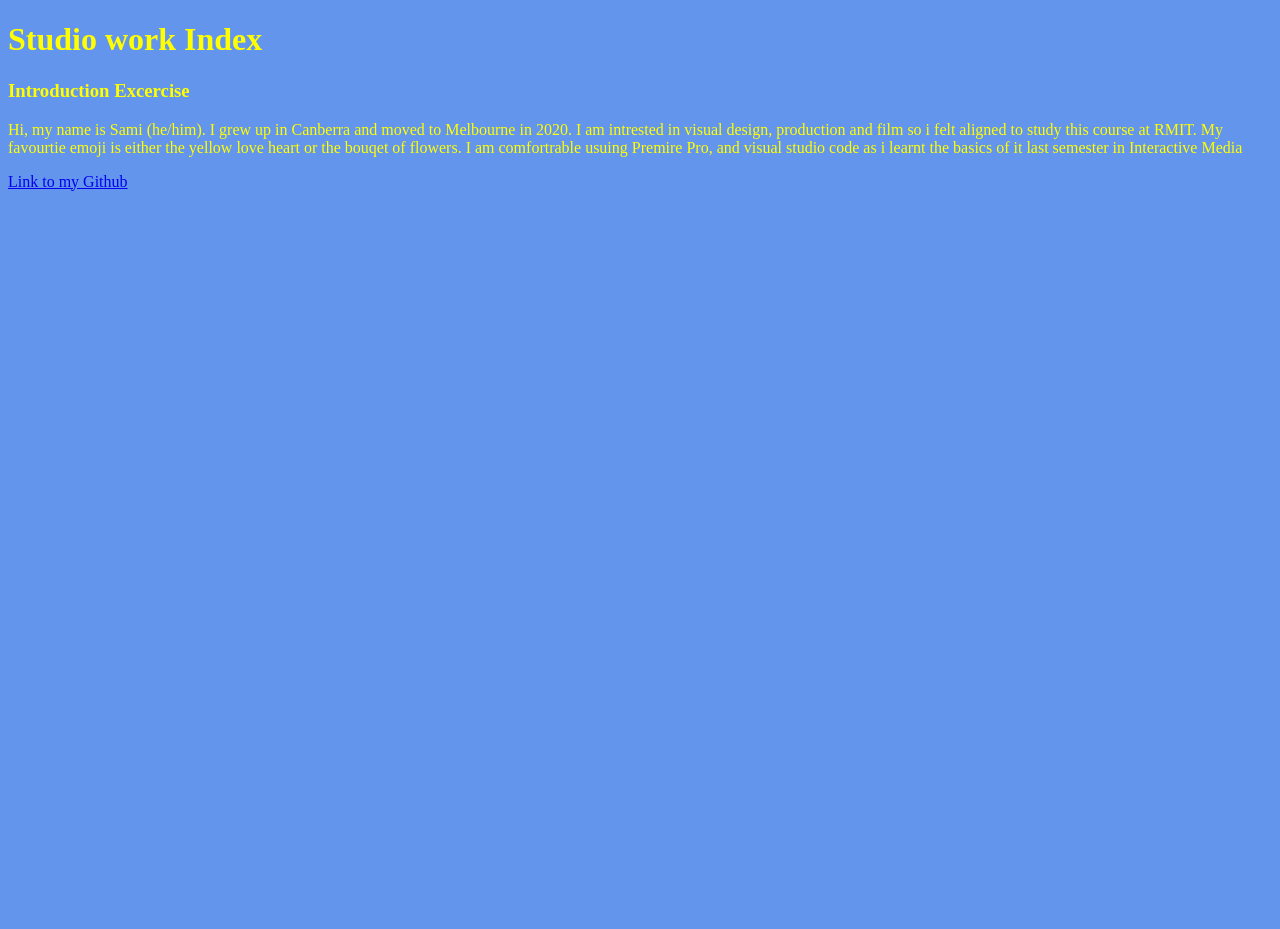
==== index.html @ a273b51b "saved css" ====
<!DOCTYPE html>
<html lang="en">
  <head>
    <meta charset="UTF-8" />
    <meta name="viewport" content="width=device-width, initial-scale=1.0" />
    <title>Studio Work Index</title>

    <link rel="stylesheet" href="style.css" />
    <link rel="stylesheet" href="reset.css" />
    <link
      rel="icon"
      type="image/png"
      sizes="32x32"
      href="/asset/favicon-32x32.png"
    />
  </head>
  <body>
    <main>
      <h1>Studio work Index</h1>

      <section>
        <h3>Introduction Excercise</h3>
        <p>
          Hi, my name is Sami (he/him). I grew up in Canberra and moved to
          Melbourne in 2020. I am intrested in visual design, production and
          film so i felt aligned to study this course at RMIT. My favourtie
          emoji is either the yellow love heart or the bouqet of flowers. I am
          comfortrable usuing Premire Pro, and visual studio code as i learnt
          the basics of it last semester in Interactive Media
        </p>
        <a href="https://github.com/99sami" target="_blank">
          Link to my Github</a
        >
      </section>
    </main>
  </body>
</html>
---- style.css ----
body {
  background-color: cornflowerblue;
  color: yellow;
}
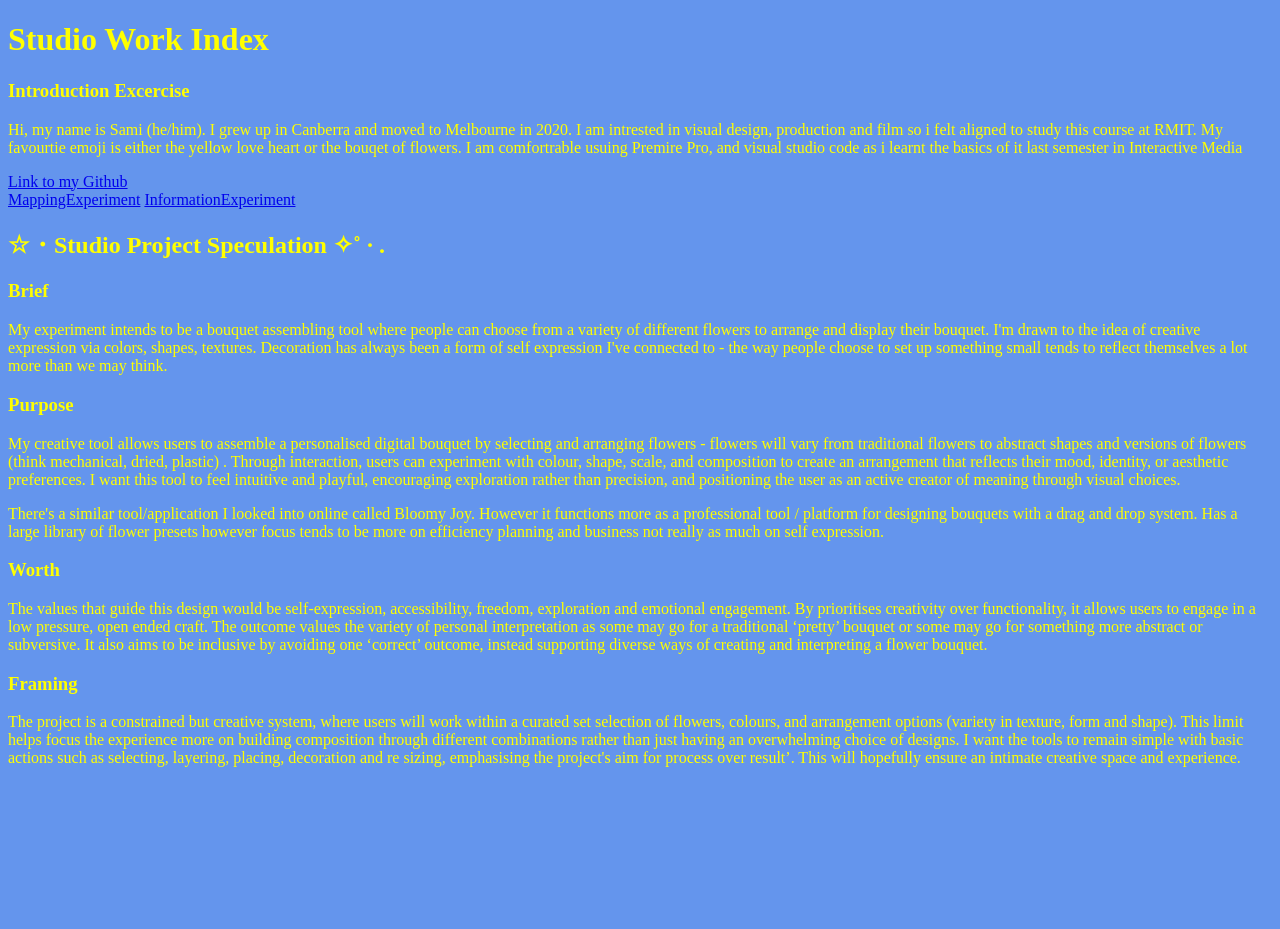
==== commit 87daff4f: "edited for a1" ====
--- a/index.html
+++ b/index.html
@@ -16,7 +16,7 @@
   </head>
   <body>
     <main>
-      <h1>Studio work Index</h1>
+      <h1>Studio Work Index</h1>
 
       <section>
         <h3>Introduction Excercise</h3>
@@ -32,6 +32,71 @@
           Link to my Github</a
         >
       </section>
+
+      <section>
+        <a href="./mappingDesignExperiment">MappingExperiment</a>
+        <a href="./informationDesignExperiment/">InformationExperiment</a>
+      </section>
+
+      <section>
+        <h2>☆・Studio Project Speculation ✧˚ · .</h2>
+
+        <h3>Brief</h3>
+
+        <p>
+          My experiment intends to be a bouquet assembling tool where people can
+          choose from a variety of different flowers to arrange and display
+          their bouquet. I'm drawn to the idea of creative expression via
+          colors, shapes, textures. Decoration has always been a form of self
+          expression I've connected to - the way people choose to set up
+          something small tends to reflect themselves a lot more than we may
+          think.
+        </p>
+
+        <h3>Purpose</h3>
+        <p>
+          My creative tool allows users to assemble a personalised digital
+          bouquet by selecting and arranging flowers - flowers will vary from
+          traditional flowers to abstract shapes and versions of flowers (think
+          mechanical, dried, plastic) . Through interaction, users can
+          experiment with colour, shape, scale, and composition to create an
+          arrangement that reflects their mood, identity, or aesthetic
+          preferences. I want this tool to feel intuitive and playful,
+          encouraging exploration rather than precision, and positioning the
+          user as an active creator of meaning through visual choices.
+
+          <p> 
+            There's a similar tool/application I looked into online called Bloomy Joy. However it functions more as a professional tool / platform for designing bouquets with a drag and drop system. Has a large library of flower presets however focus tends to be more on efficiency planning and business not really as much on self expression. 
+            </p>
+        </p>
+
+        <h3>Worth</h3>
+
+        <p>
+          The values that guide this design would be self-expression,
+          accessibility, freedom, exploration and emotional engagement. By
+          prioritises creativity over functionality, it allows users to engage
+          in a low pressure, open ended craft. The outcome values the variety of
+          personal interpretation as some may go for a traditional ‘pretty’
+          bouquet or some may go for something more abstract or subversive. It
+          also aims to be inclusive by avoiding one ‘correct’ outcome, instead
+          supporting diverse ways of creating and interpreting a flower bouquet.
+        </p>
+
+        <h3>Framing</h3>
+
+        <p>
+          The project is a constrained but creative system, where users will
+          work within a curated set selection of flowers, colours, and
+          arrangement options (variety in texture, form and shape). This limit
+          helps focus the experience more on building composition through
+          different combinations rather than just having an overwhelming choice
+          of designs. I want the tools to remain simple with basic actions such
+          as selecting, layering, placing, decoration and re sizing, emphasising
+          the project's aim for process over result’. This will hopefully ensure
+          an intimate creative space and experience.
+        </p>
+      </section>
     </main>
   </body>
 </html>
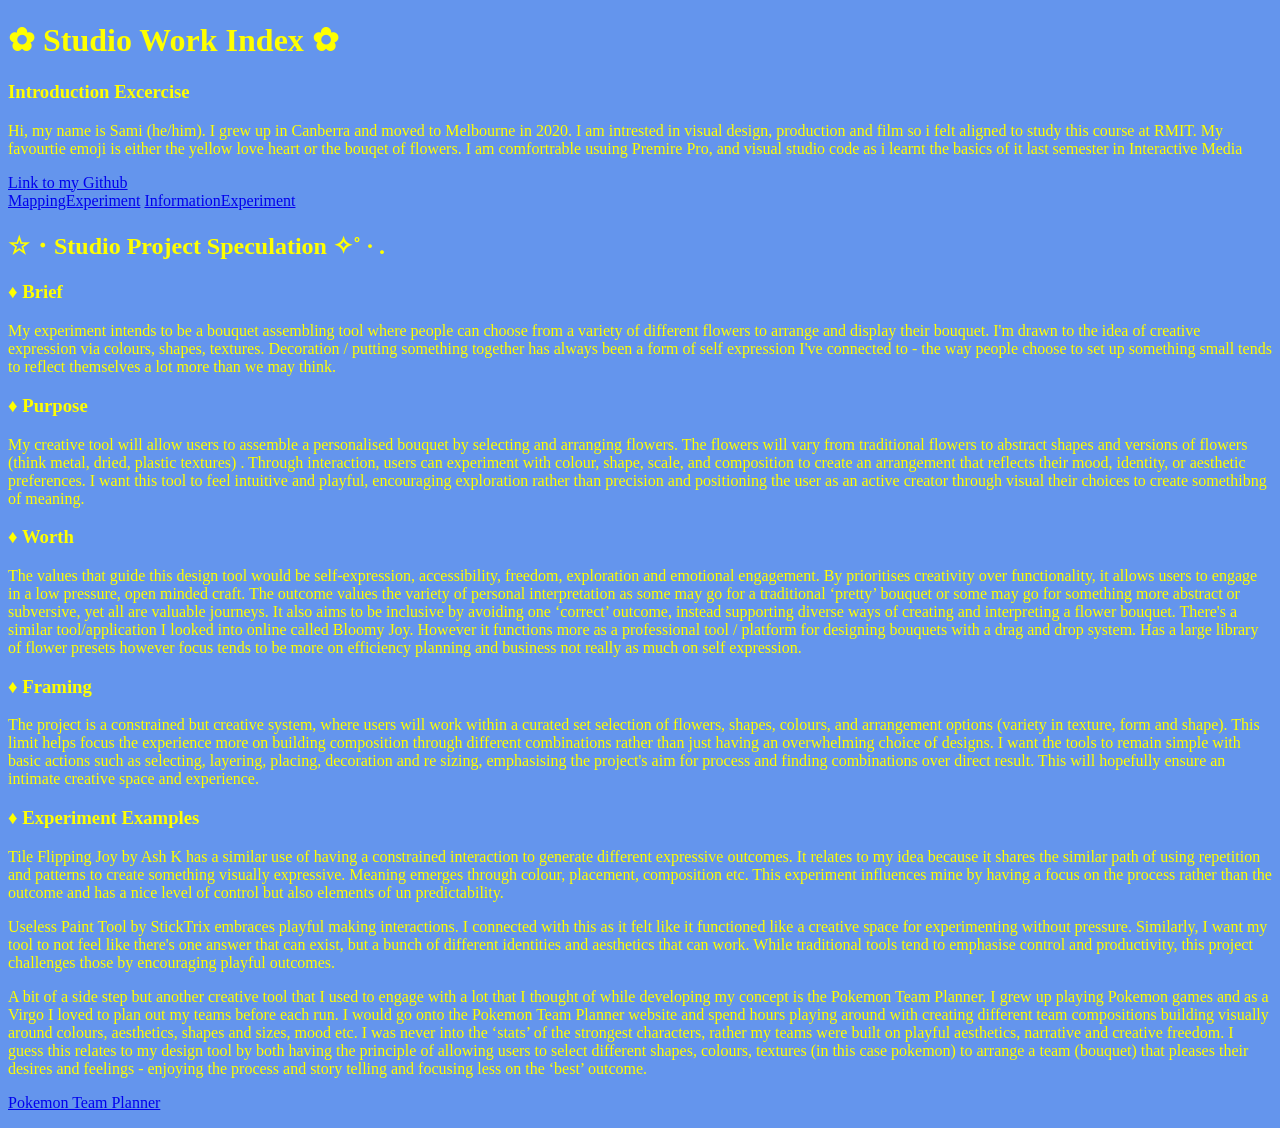
==== commit eb5d9519: "worked on A1" ====
--- a/index.html
+++ b/index.html
@@ -16,7 +16,7 @@
   </head>
   <body>
     <main>
-      <h1>Studio Work Index</h1>
+      <h1>✿ Studio Work Index ✿ </h1>
 
       <section>
         <h3>Introduction Excercise</h3>
@@ -41,60 +41,69 @@
       <section>
         <h2>☆・Studio Project Speculation ✧˚ · .</h2>
 
-        <h3>Brief</h3>
+        <h3>♦ Brief</h3>
 
         <p>
           My experiment intends to be a bouquet assembling tool where people can
           choose from a variety of different flowers to arrange and display
           their bouquet. I'm drawn to the idea of creative expression via
-          colors, shapes, textures. Decoration has always been a form of self
+          colours, shapes, textures. Decoration / putting something together has always been a form of self
           expression I've connected to - the way people choose to set up
           something small tends to reflect themselves a lot more than we may
           think.
         </p>
 
-        <h3>Purpose</h3>
+        <h3>♦ Purpose</h3>
         <p>
-          My creative tool allows users to assemble a personalised digital
-          bouquet by selecting and arranging flowers - flowers will vary from
+          My creative tool will allow users to assemble a personalised 
+          bouquet by selecting and arranging flowers. The flowers will vary from
           traditional flowers to abstract shapes and versions of flowers (think
-          mechanical, dried, plastic) . Through interaction, users can
+          metal, dried, plastic textures) . Through interaction, users can
           experiment with colour, shape, scale, and composition to create an
           arrangement that reflects their mood, identity, or aesthetic
           preferences. I want this tool to feel intuitive and playful,
-          encouraging exploration rather than precision, and positioning the
-          user as an active creator of meaning through visual choices.
+          encouraging exploration rather than precision and positioning the
+          user as an active creator through visual their choices to create somethibng of meaning.
 
           <p> 
-            There's a similar tool/application I looked into online called Bloomy Joy. However it functions more as a professional tool / platform for designing bouquets with a drag and drop system. Has a large library of flower presets however focus tends to be more on efficiency planning and business not really as much on self expression. 
-            </p>
+            
         </p>
 
-        <h3>Worth</h3>
+        <h3>♦ Worth</h3>
 
         <p>
-          The values that guide this design would be self-expression,
+          The values that guide this design tool would be self-expression,
           accessibility, freedom, exploration and emotional engagement. By
           prioritises creativity over functionality, it allows users to engage
-          in a low pressure, open ended craft. The outcome values the variety of
+          in a low pressure, open minded craft. The outcome values the variety of
           personal interpretation as some may go for a traditional ‘pretty’
-          bouquet or some may go for something more abstract or subversive. It
+          bouquet or some may go for something more abstract or subversive, yet all are valuable journeys. It
           also aims to be inclusive by avoiding one ‘correct’ outcome, instead
-          supporting diverse ways of creating and interpreting a flower bouquet.
+          supporting diverse ways of creating and interpreting a flower bouquet. There's a similar tool/application I looked into online called Bloomy Joy. However it functions more as a professional tool / platform for designing bouquets with a drag and drop system. Has a large library of flower presets however focus tends to be more on efficiency planning and business not really as much on self expression. 
+        </p>
         </p>
 
-        <h3>Framing</h3>
+        <h3>♦ Framing</h3>
 
         <p>
           The project is a constrained but creative system, where users will
-          work within a curated set selection of flowers, colours, and
+          work within a curated set selection of flowers, shapes, colours, and
           arrangement options (variety in texture, form and shape). This limit
           helps focus the experience more on building composition through
           different combinations rather than just having an overwhelming choice
           of designs. I want the tools to remain simple with basic actions such
           as selecting, layering, placing, decoration and re sizing, emphasising
-          the project's aim for process over result’. This will hopefully ensure
+          the project's aim for process and finding combinations over direct result. This will hopefully ensure
           an intimate creative space and experience.
+
+          <h3>♦ Experiment Examples</h3>
+          <p></p>
+          <p>Tile Flipping Joy by Ash K has a similar use of having a constrained interaction to generate different expressive outcomes. It relates to my idea because it shares the similar path of using repetition and patterns to create something visually expressive. Meaning emerges through colour, placement, composition etc. This experiment influences mine by having a focus on the process rather than the outcome and has a nice level of control but also elements of un predictability. 
+          </p>
+        <p> Useless Paint Tool by StickTrix embraces playful making interactions. I connected with this as it felt like it functioned like a creative space for experimenting without pressure. Similarly, I want my tool to not feel like there's one answer that can exist, but a bunch of different identities and aesthetics that can work. While traditional tools tend to emphasise control and productivity, this project challenges those by encouraging playful outcomes. 
+<p> A bit of a side step but another creative tool that I used to engage with a lot that I thought of while developing my concept is the Pokemon Team Planner. I grew up playing Pokemon games and as a Virgo I loved to plan out my teams before each run. I would go onto the Pokemon Team Planner website and spend hours playing around with creating different team compositions building visually around colours, aesthetics, shapes and sizes, mood etc. I was never into the ‘stats’ of the strongest characters, rather my teams were built on playful aesthetics, narrative and creative freedom. I guess this relates to my design tool by both having the principle of allowing users to select different shapes, colours, textures (in this case pokemon) to arrange a team (bouquet) that pleases their desires and feelings - enjoying the process and story telling and focusing  less on the ‘best’ outcome. </p>
+<a href="./informationDesignExperiment/">Pokemon Team Planner</a>
+        </p>
         </p>
       </section>
     </main>
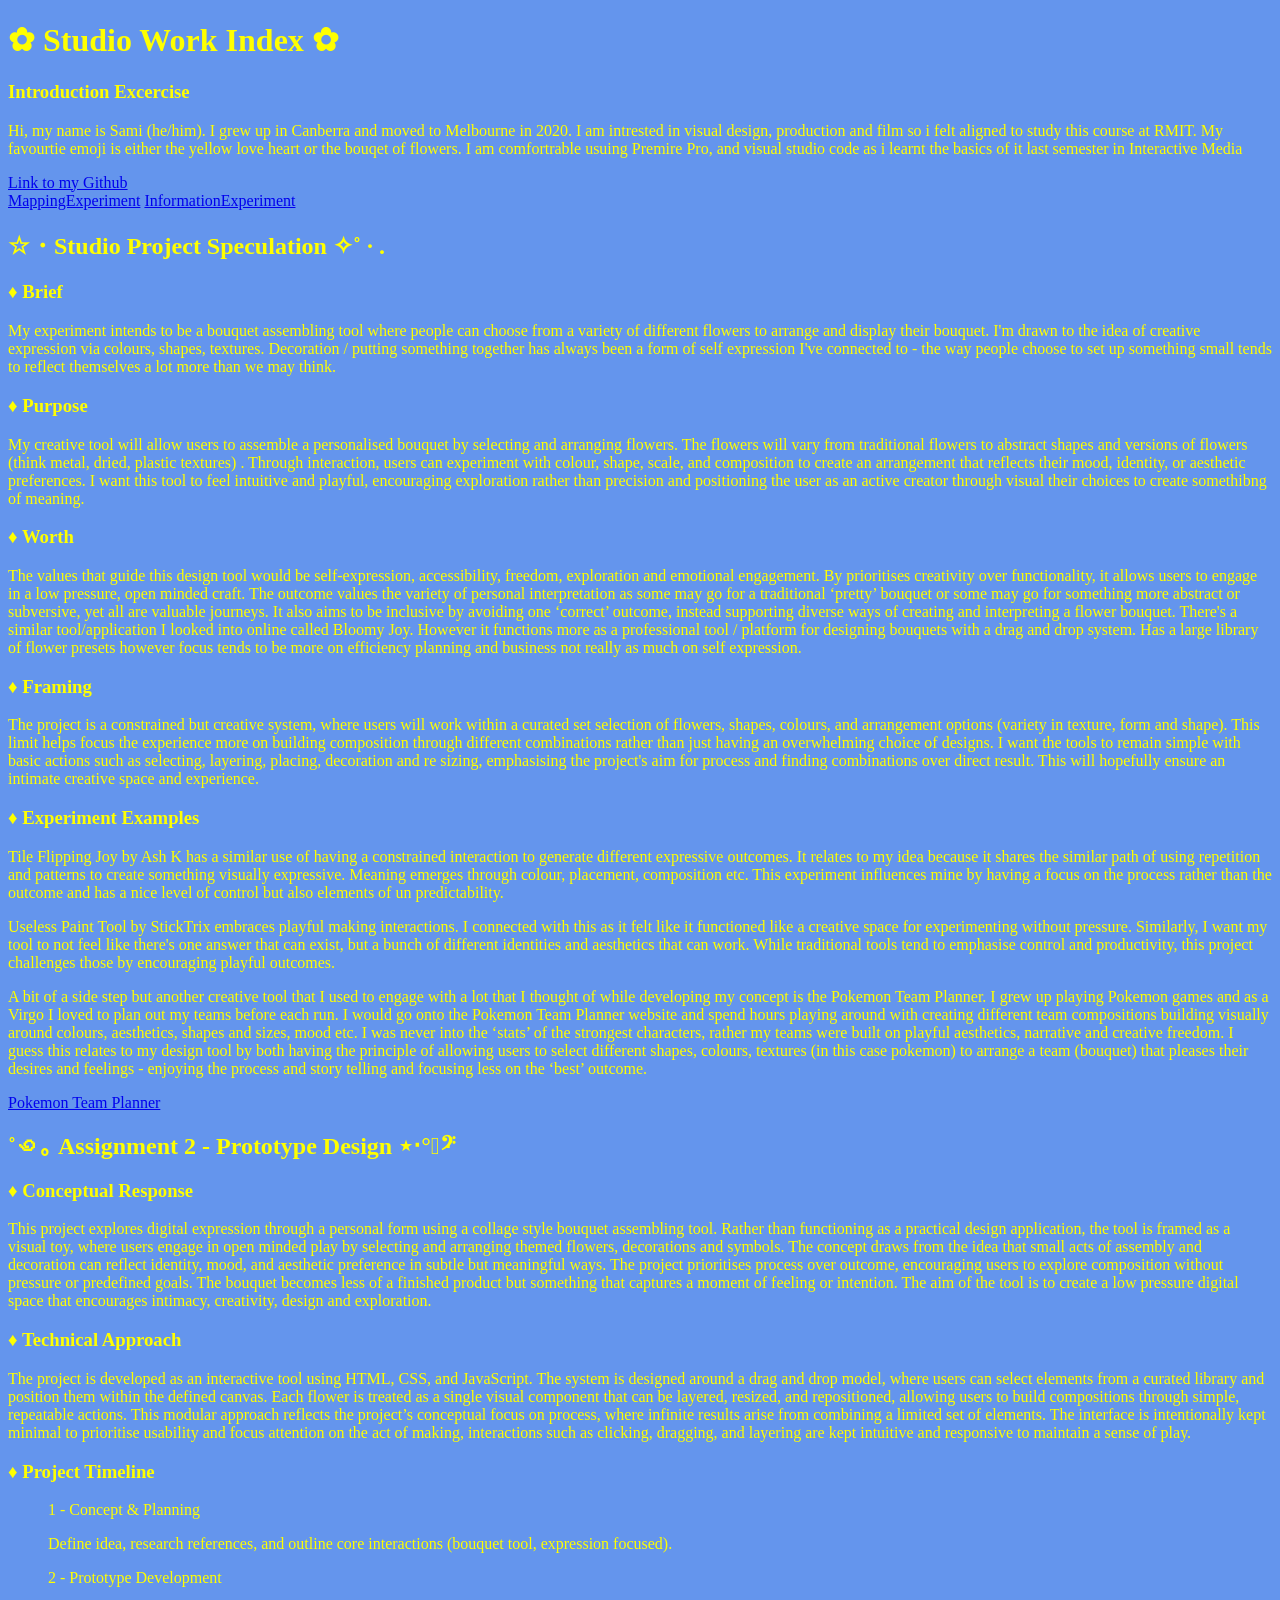
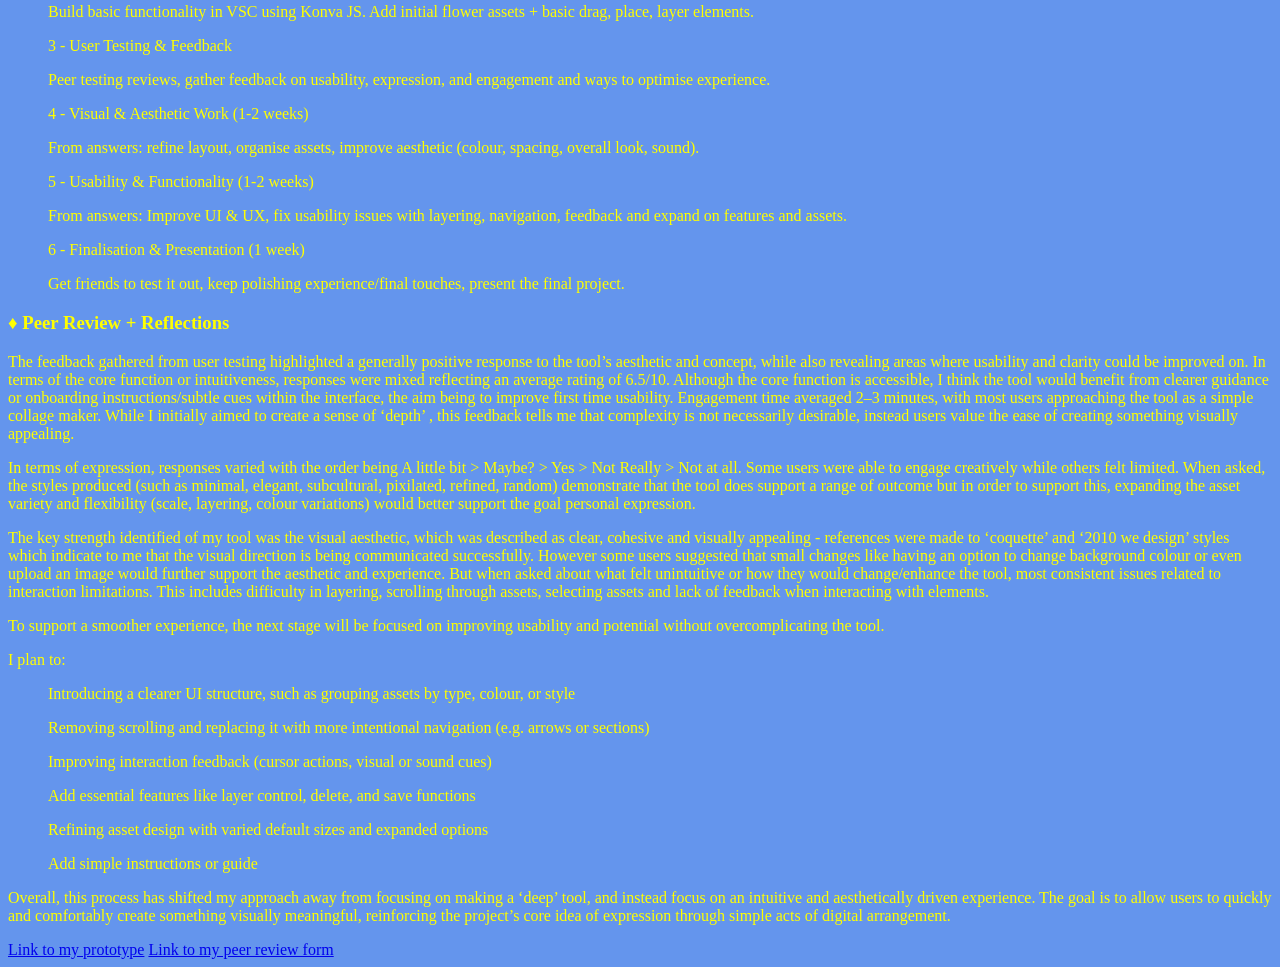
==== commit 33cb2b42: "added a2 requirments" ====
--- a/index.html
+++ b/index.html
@@ -106,6 +106,51 @@
         </p>
         </p>
       </section>
-    </main>
+
+      <section>
+        <h2>˚꩜｡ Assignment 2 - Prototype Design ⋆‧°𓏲ּ𝄢 </h2>
+ 
+        <h3>♦ Conceptual Response</h3>
+        <p> This project explores digital expression through a personal form using a collage style bouquet assembling tool. Rather than functioning as a practical design application, the tool is framed as a visual toy, where users engage in open minded play by selecting and arranging themed flowers, decorations and symbols. The concept draws from the idea that small acts of assembly and decoration can reflect identity, mood, and aesthetic preference in subtle but meaningful ways. The project prioritises process over outcome, encouraging users to explore composition without pressure or predefined goals. The bouquet becomes less of a finished product but something that captures a moment of feeling or intention. The aim of the tool is to create a low pressure digital space that encourages intimacy, creativity, design  and exploration.</p>
+        <h3>♦ Technical Approach</h3>
+        <p> The project is developed as an interactive tool using HTML, CSS, and JavaScript. The system is designed around a drag and drop model, where users can select elements from a curated library and position them within the defined canvas.
+          Each flower is treated as a single visual component that can be layered, resized, and repositioned, allowing users to build compositions through simple, repeatable actions. This modular approach reflects the project’s conceptual focus on process, where infinite results arise from combining a limited set of elements. The interface is intentionally kept minimal to prioritise usability and focus attention on the act of making, interactions such as clicking, dragging, and layering are kept intuitive and responsive to maintain a sense of play. 
+          </p>
+          <h3>♦ Project Timeline</h3>
+          <p> 
+            <ul>1 - Concept & Planning
+            <p>Define idea, research references, and outline core interactions (bouquet tool, expression focused).</p></ul>
+           <ul>2 - Prototype Development
+            <p>Build basic functionality in VSC using Konva JS. Add initial flower assets + basic drag, place, layer elements.</p></ul> 
+           <ul>3 - User Testing & Feedback
+            <p>Peer testing reviews, gather feedback on usability, expression, and engagement and ways to optimise experience.</p> </ul>
+           <ul>4 - Visual & Aesthetic Work (1-2 weeks)
+           <p> From answers: refine layout, organise assets, improve aesthetic (colour, spacing, overall look, sound).</p> </ul>
+           <ul>5 - Usability & Functionality (1-2 weeks) 
+           <p>From answers: Improve UI & UX, fix usability issues  with layering, navigation, feedback and expand on features and assets.</p></ul>
+           <ul>6 - Finalisation & Presentation (1 week) 
+           <p>Get friends to test it out,  keep polishing experience/final touches, present the final project.</p></ul>
+           </p>
+
+           <h3>♦ Peer Review + Reflections</h3>
+           <p>The feedback gathered from user testing highlighted a generally positive response to the tool’s aesthetic and concept, while also revealing areas where usability and clarity could be improved on. In terms of the core function or intuitiveness, responses were mixed reflecting an average rating of 6.5/10. Although the core function is accessible, I think the tool would benefit from clearer guidance or onboarding instructions/subtle cues within the interface, the aim being to improve first time usability. Engagement time averaged 2–3 minutes, with most users approaching the tool as a simple collage maker. While I initially aimed to create a sense of ‘depth’ , this feedback tells me that complexity is not necessarily desirable, instead users value the ease of creating something visually appealing.  </p>
+<p> In terms of expression, responses varied with the order being A little bit > Maybe? > Yes > Not Really > Not at all.  Some users were able to engage creatively while others felt limited. When asked, the styles produced (such as minimal, elegant, subcultural, pixilated, refined, random) demonstrate that the tool does support a range of outcome but in order to support this, expanding the asset variety and flexibility (scale, layering, colour variations) would better support the goal personal expression. </p>
+    <p>The key strength identified of my tool was the visual aesthetic, which was described as clear, cohesive and visually appealing - references were made to ‘coquette’ and ‘2010 we design’ styles which indicate to me that the visual direction is being communicated successfully. However some users suggested that small changes like having an option to change background colour or even upload an image would further support the aesthetic and experience. But when asked about what felt unintuitive or how they would change/enhance the tool, most consistent  issues related to interaction limitations. This includes difficulty in layering, scrolling through assets, selecting assets and lack of feedback when interacting with elements. 
+    </p>
+<p> To support a smoother experience, the next stage will be focused on improving usability and potential without overcomplicating the tool. 
+</p>
+<p> I plan to: 
+  <ul> Introducing a clearer UI structure, such as grouping assets by type, colour, or style</ul>
+<ul>Removing scrolling and replacing it with more intentional navigation (e.g. arrows or sections)</ul>
+<ul>Improving interaction feedback (cursor actions, visual or sound cues)</ul>
+<ul> Add essential features like layer control, delete, and save functions </ul>
+<ul> Refining asset design with varied default sizes and expanded options</ul>
+<ul> Add simple instructions or guide </ul>
+</p>
+<p> Overall, this process has shifted my approach away from focusing on making  a ‘deep’  tool, and instead focus on an  intuitive and aesthetically driven experience. The goal is to allow users to quickly and comfortably create something visually meaningful, reinforcing the project’s core idea of expression through simple acts of digital arrangement.
+</p>
+<a href="https://prototyped.netlify.app/ "target="_blank">Link to my prototype</a>
+<a href="https://forms.office.com/Pages/DesignPageV2.aspx?origin=NeoPortalPage&subpage=design&id=cTYy0b7NF0S01L2yS1Exa_nVc6P2xHRIr5Sh9w-zsDZUM1c1RFVKUjA5Uk9JVFoxVFFGTFQxUVZIRi4u "target="_blank">Link to my peer review form</a>
+</main>
   </body>
 </html>
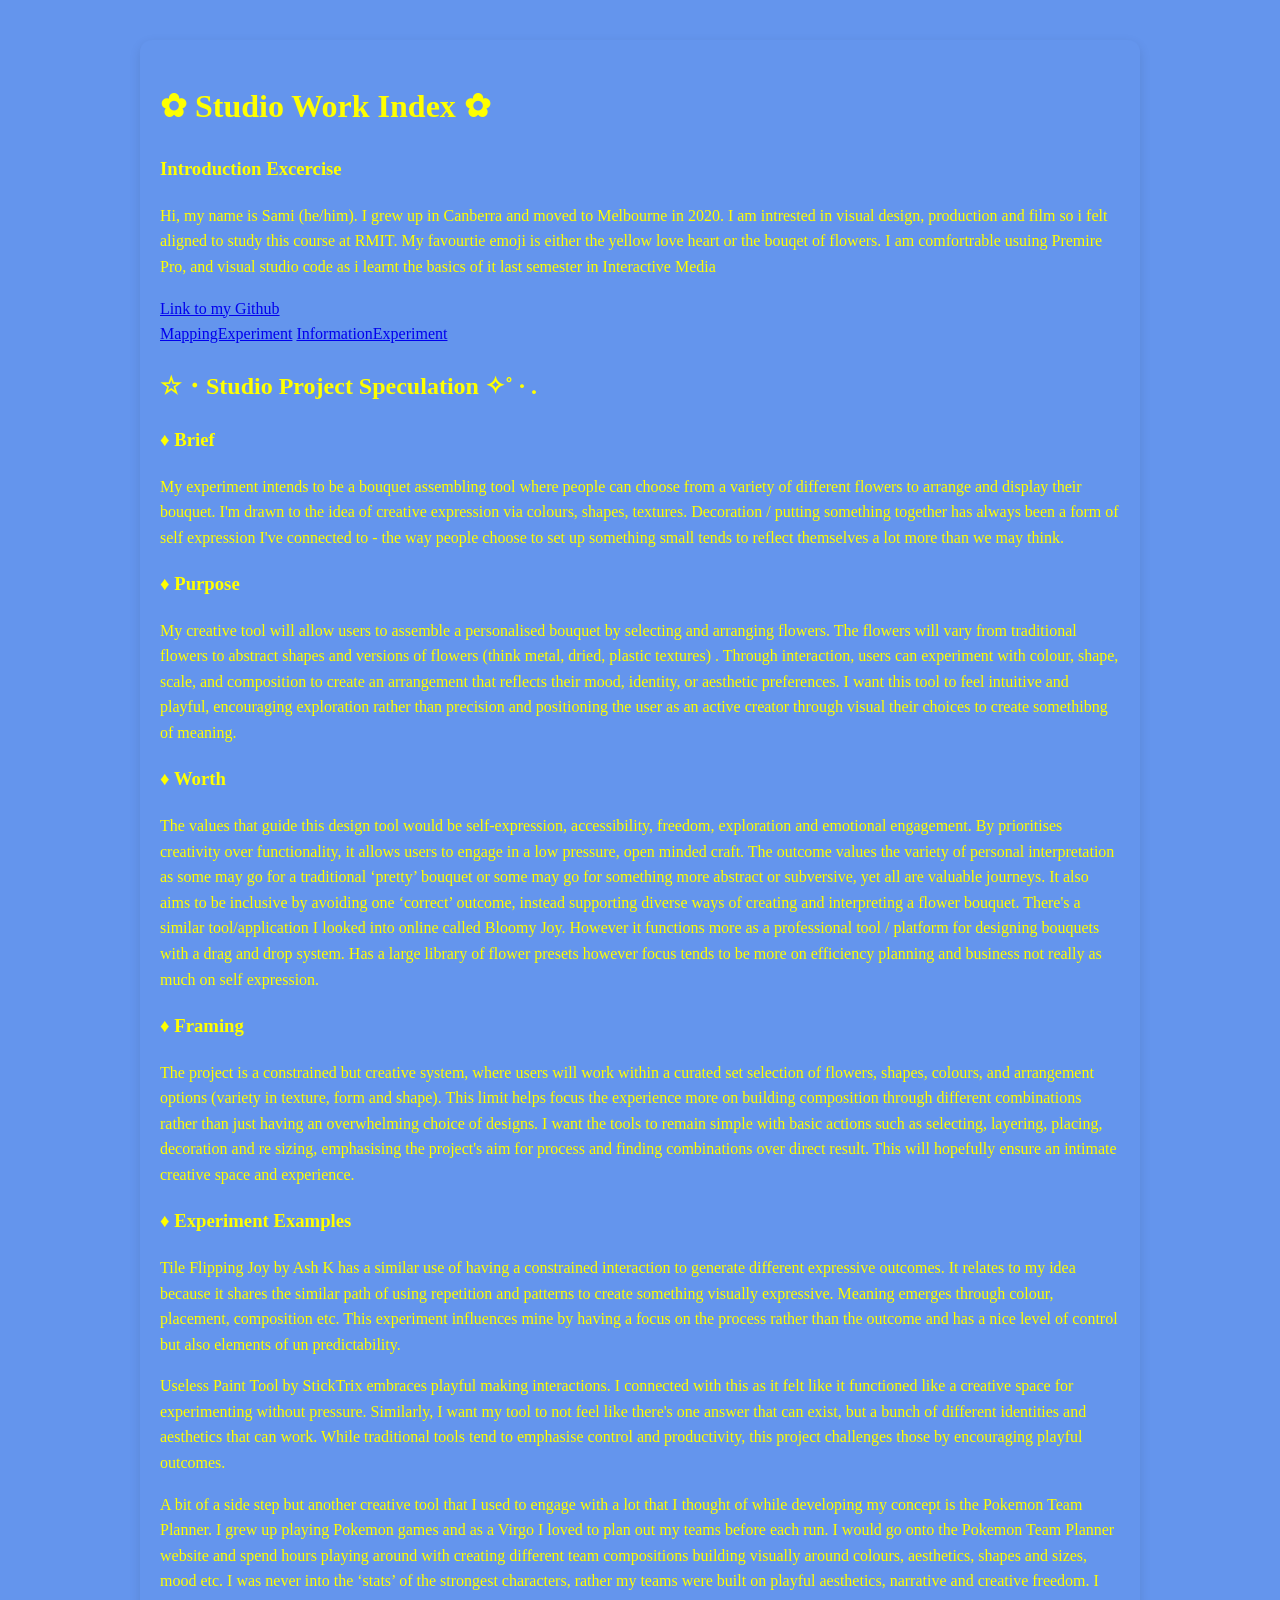
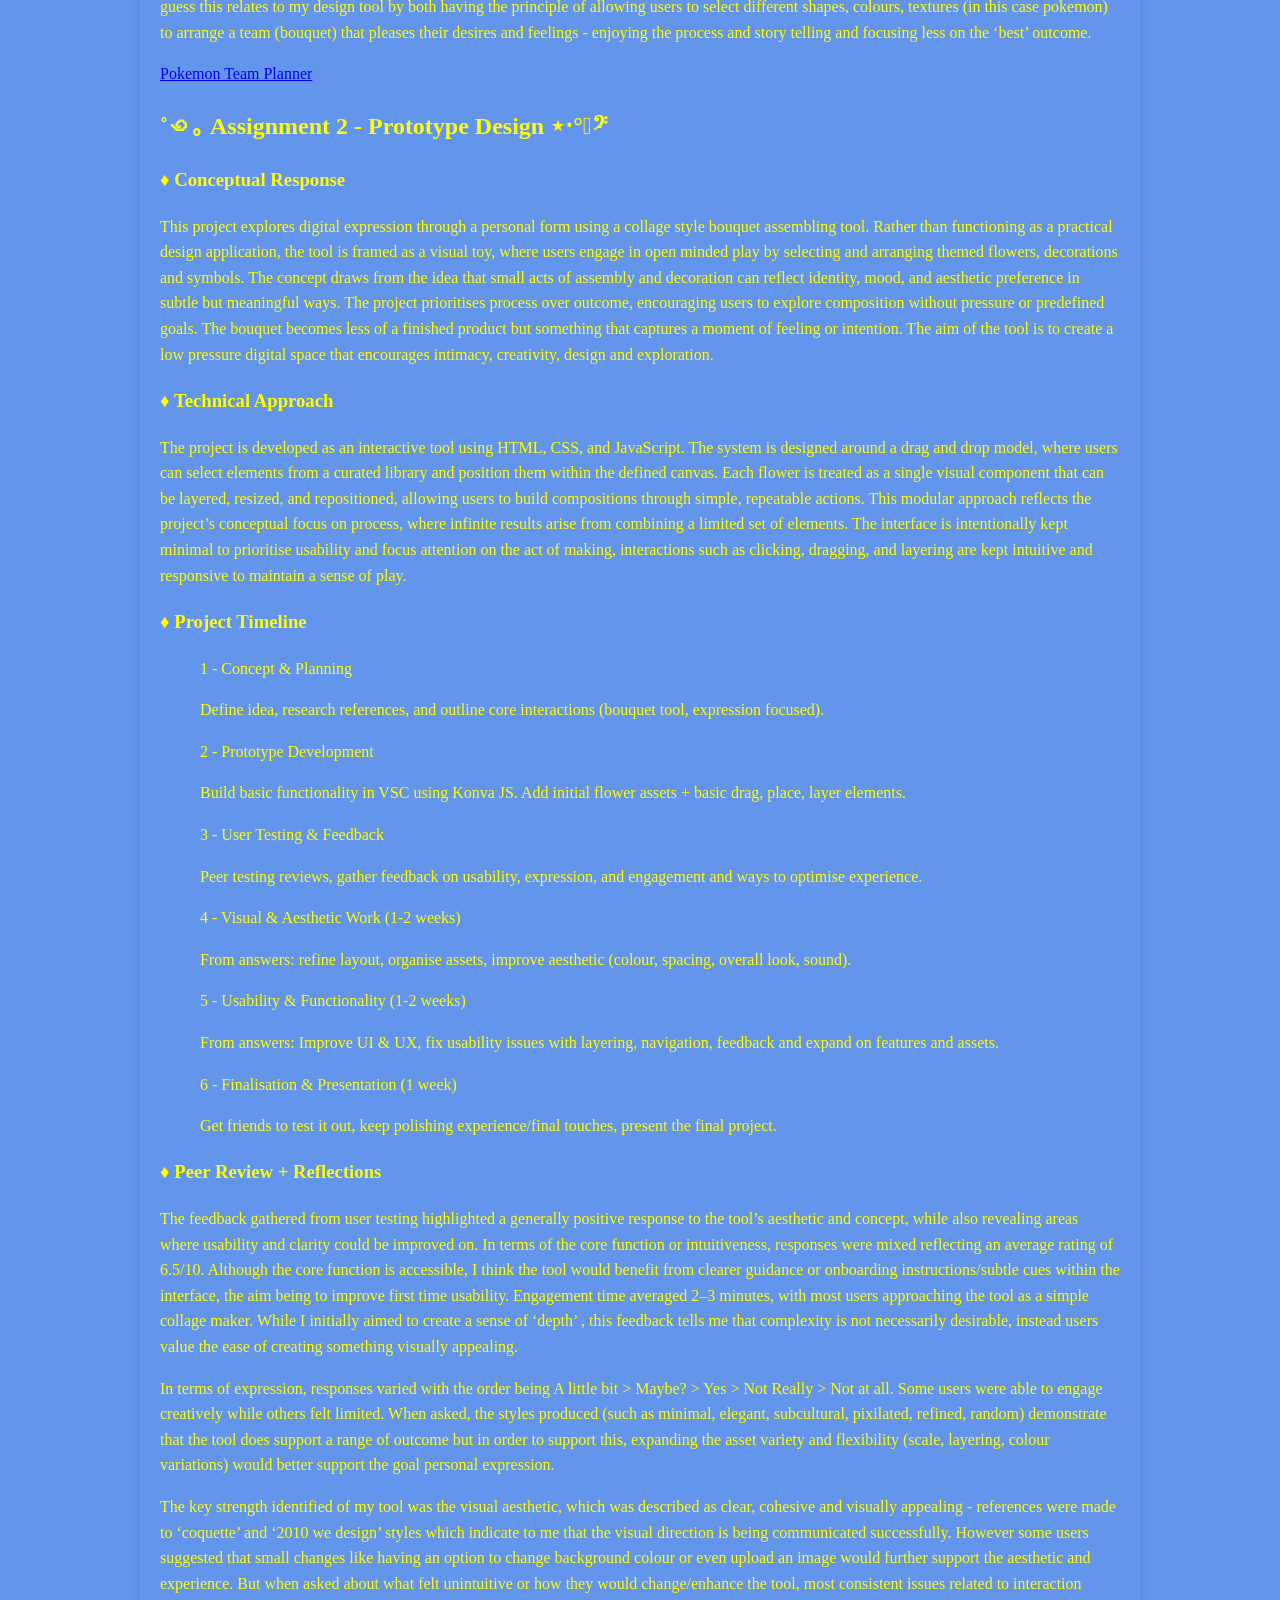
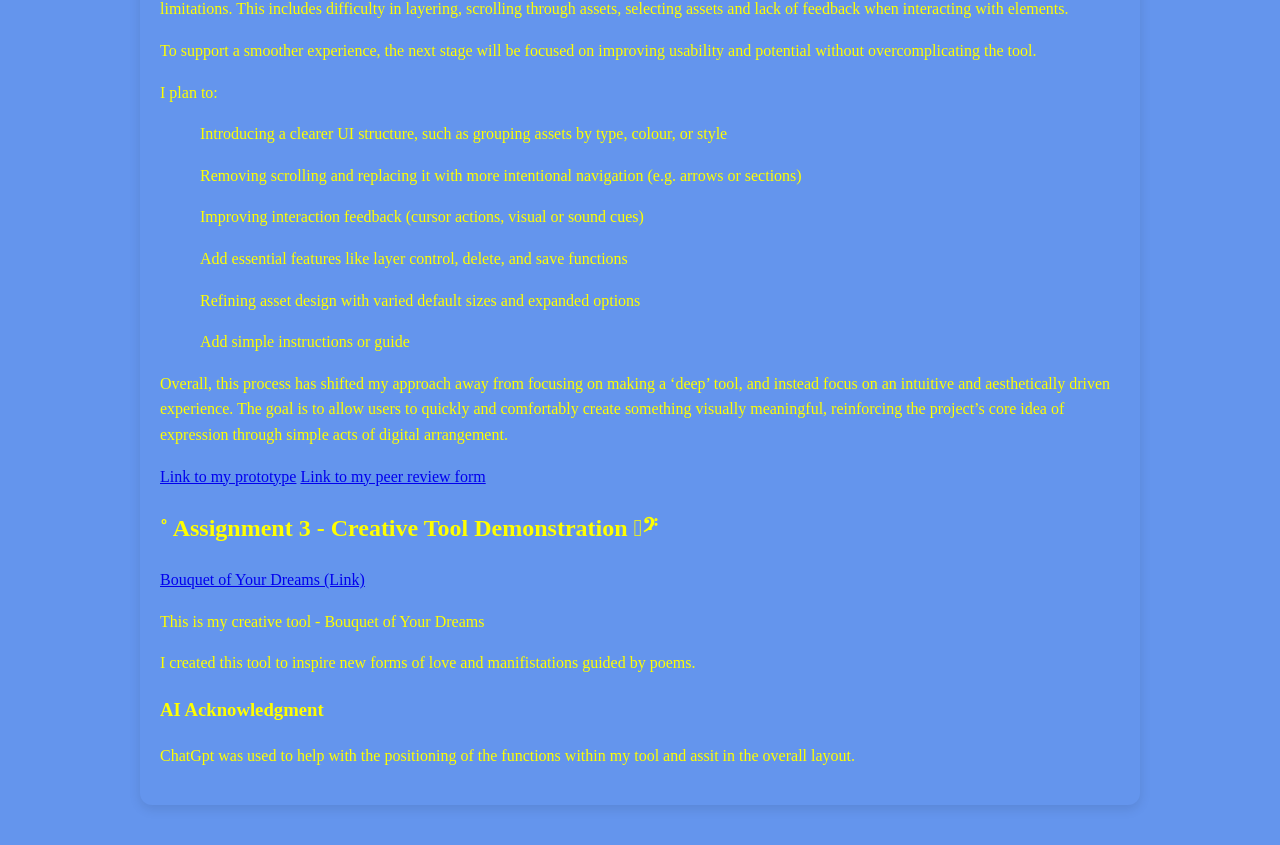
==== commit c6283709: "A3 added" ====
--- a/index.html
+++ b/index.html
@@ -16,6 +16,7 @@
   </head>
   <body>
     <main>
+      <div class = "content-box"> 
       <h1>✿ Studio Work Index ✿ </h1>
 
       <section>
@@ -151,6 +152,18 @@
 </p>
 <a href="https://prototyped.netlify.app/ "target="_blank">Link to my prototype</a>
 <a href="https://forms.office.com/Pages/DesignPageV2.aspx?origin=NeoPortalPage&subpage=design&id=cTYy0b7NF0S01L2yS1Exa_nVc6P2xHRIr5Sh9w-zsDZUM1c1RFVKUjA5Uk9JVFoxVFFGTFQxUVZIRi4u "target="_blank">Link to my peer review form</a>
+
+<section>
+  <h2>˚ Assignment 3 - Creative Tool Demonstration 𓏲ּ𝄢 </h2>
+  <a href="https://bouquetofyourdreams.netlify.app/"target="_blank">Bouquet of Your Dreams (Link)</a>
+<p> This is my creative tool - Bouquet of Your Dreams </p>
+<p> I created this tool to inspire new forms of love and manifistations guided by poems. </p>
+<h3> AI Acknowledgment</h3>
+<p> ChatGpt was used to help with the positioning of the functions within my tool and assit in the overall layout. </p>
+
+
+</section>
 </main>
   </body>
+</div>
 </html>
--- a/style.css
+++ b/style.css
@@ -1,4 +1,17 @@
 body {
   background-color: cornflowerblue;
   color: yellow;
+  /* margin: 100px;
+  margin-right: 150px; */
 }
+
+.content-box {
+  max-width: 1000px;
+  margin: 40px auto;
+  padding: 20px;
+  background-color: cornflowerblue;
+  border-radius: 12px;
+  box-shadow: 0 4px 12px rgba(0, 0, 0, 0.1);
+  line-height: 1.6;
+  font-size: 16px;
+}
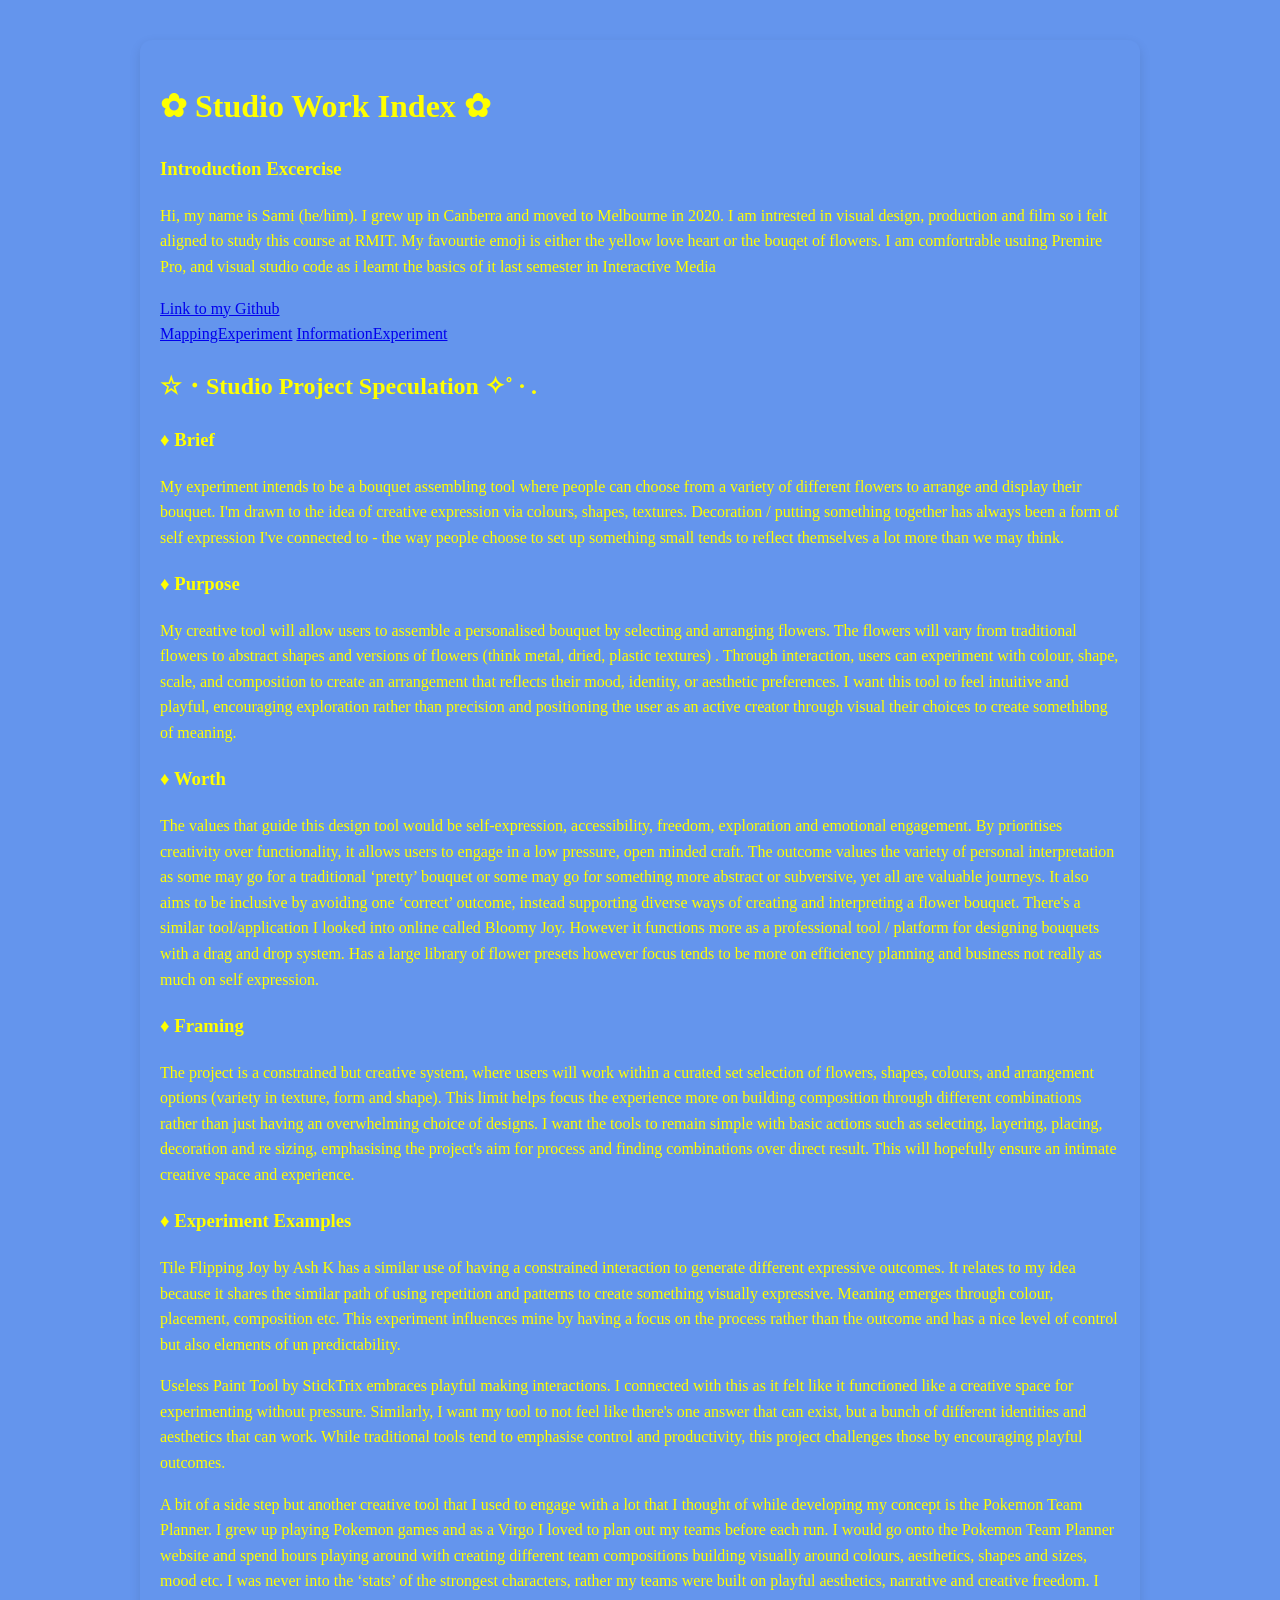
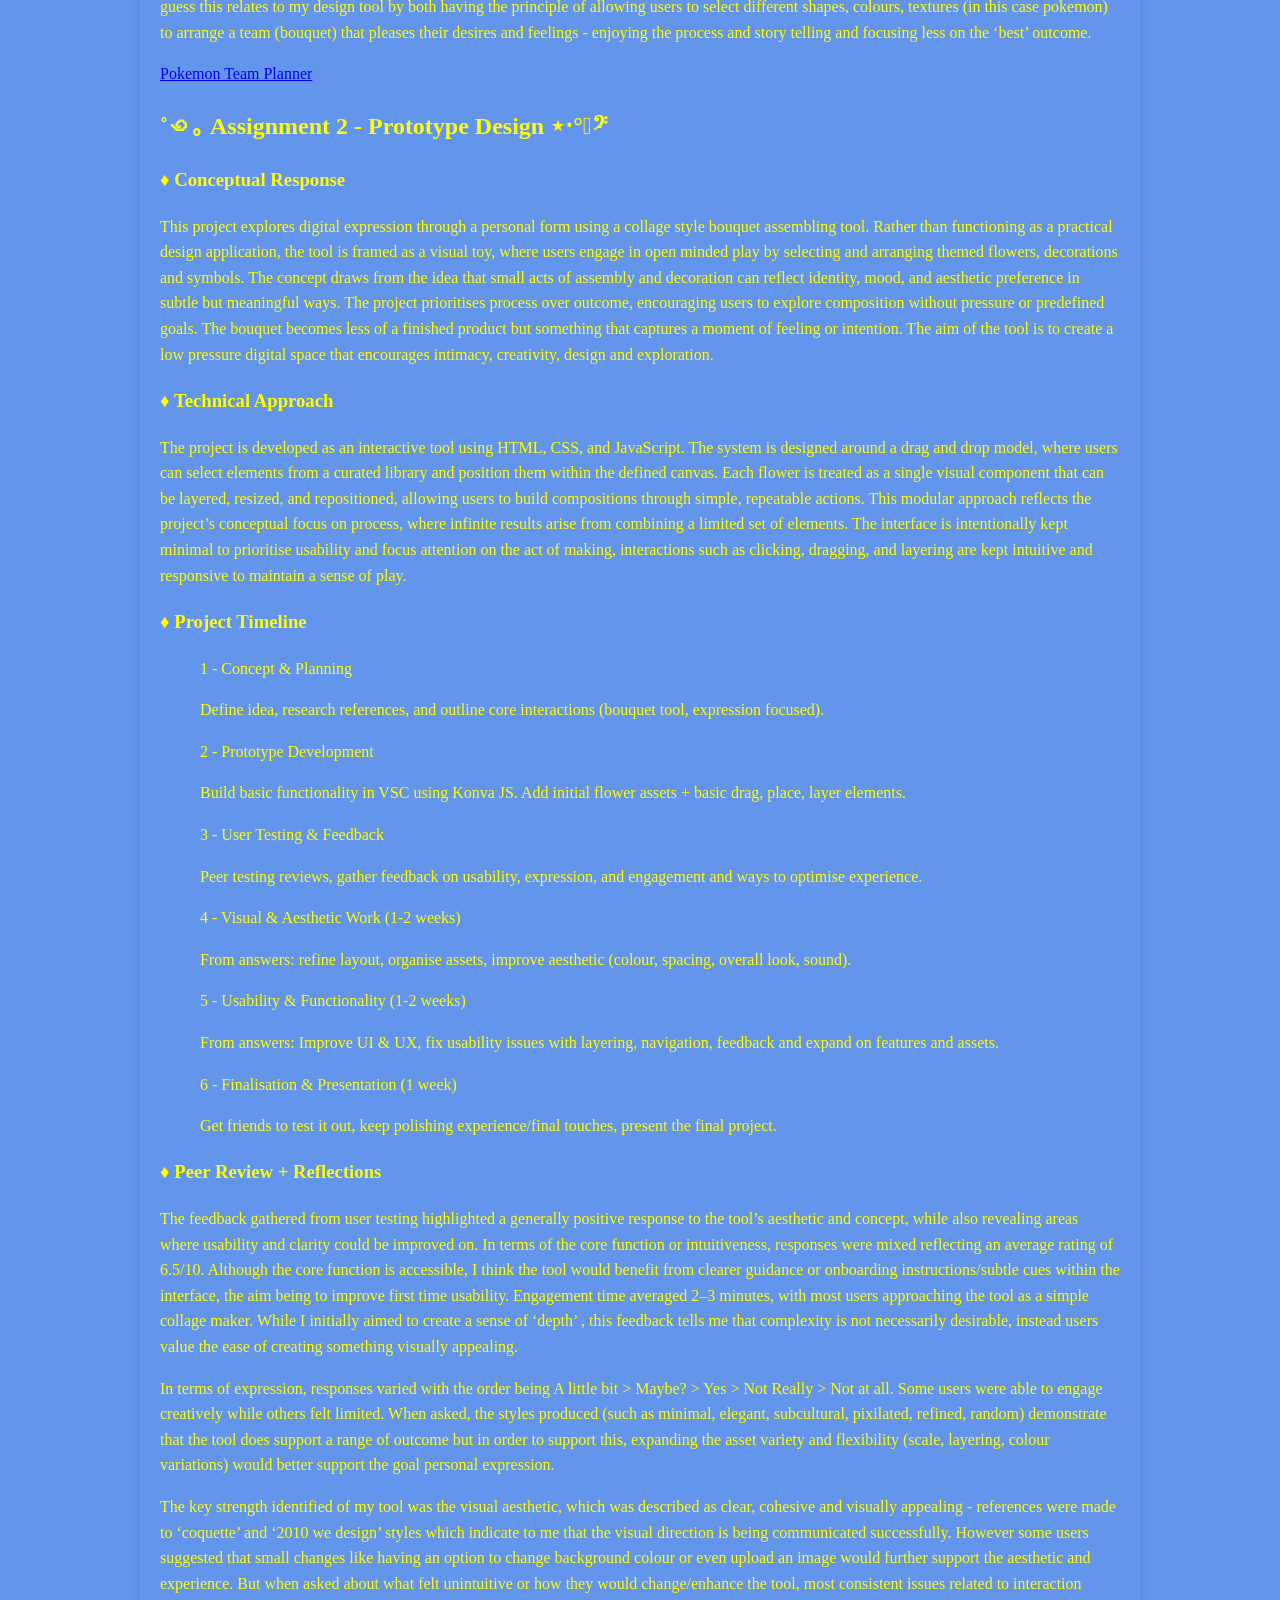
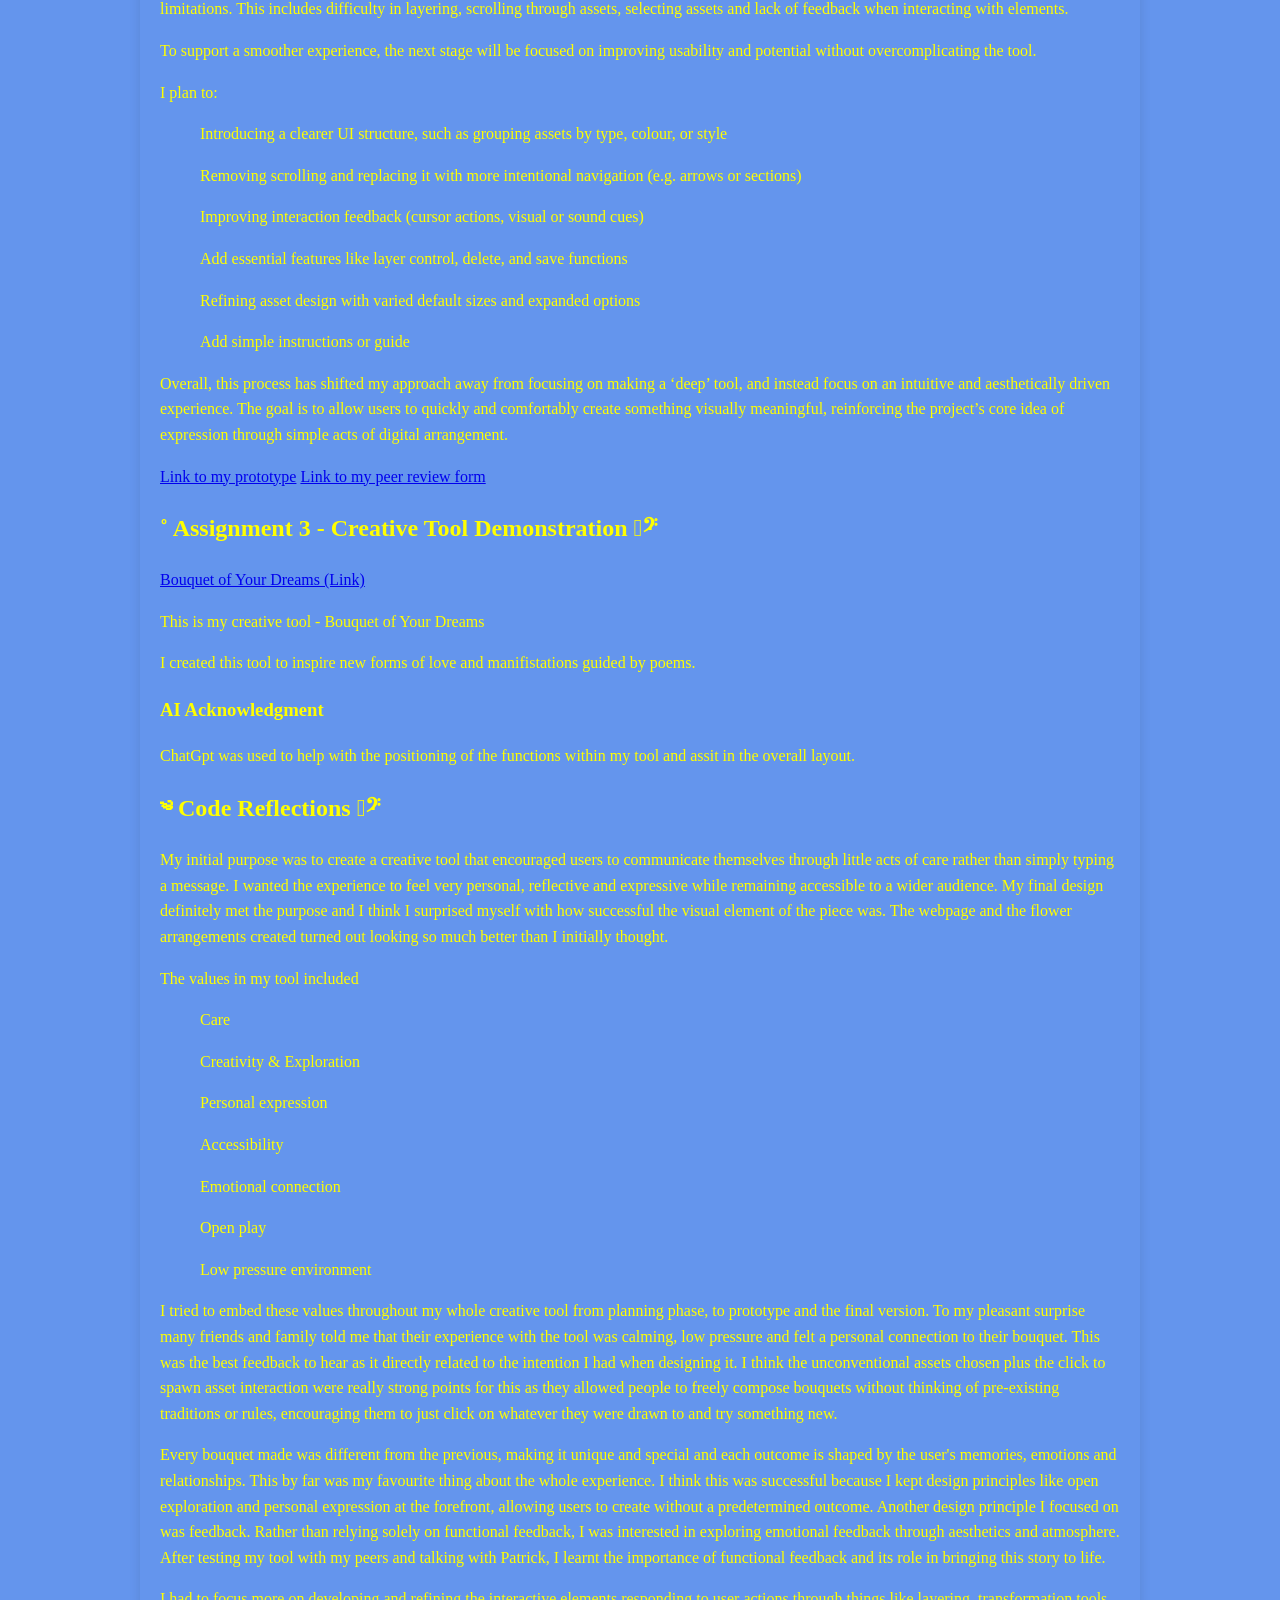
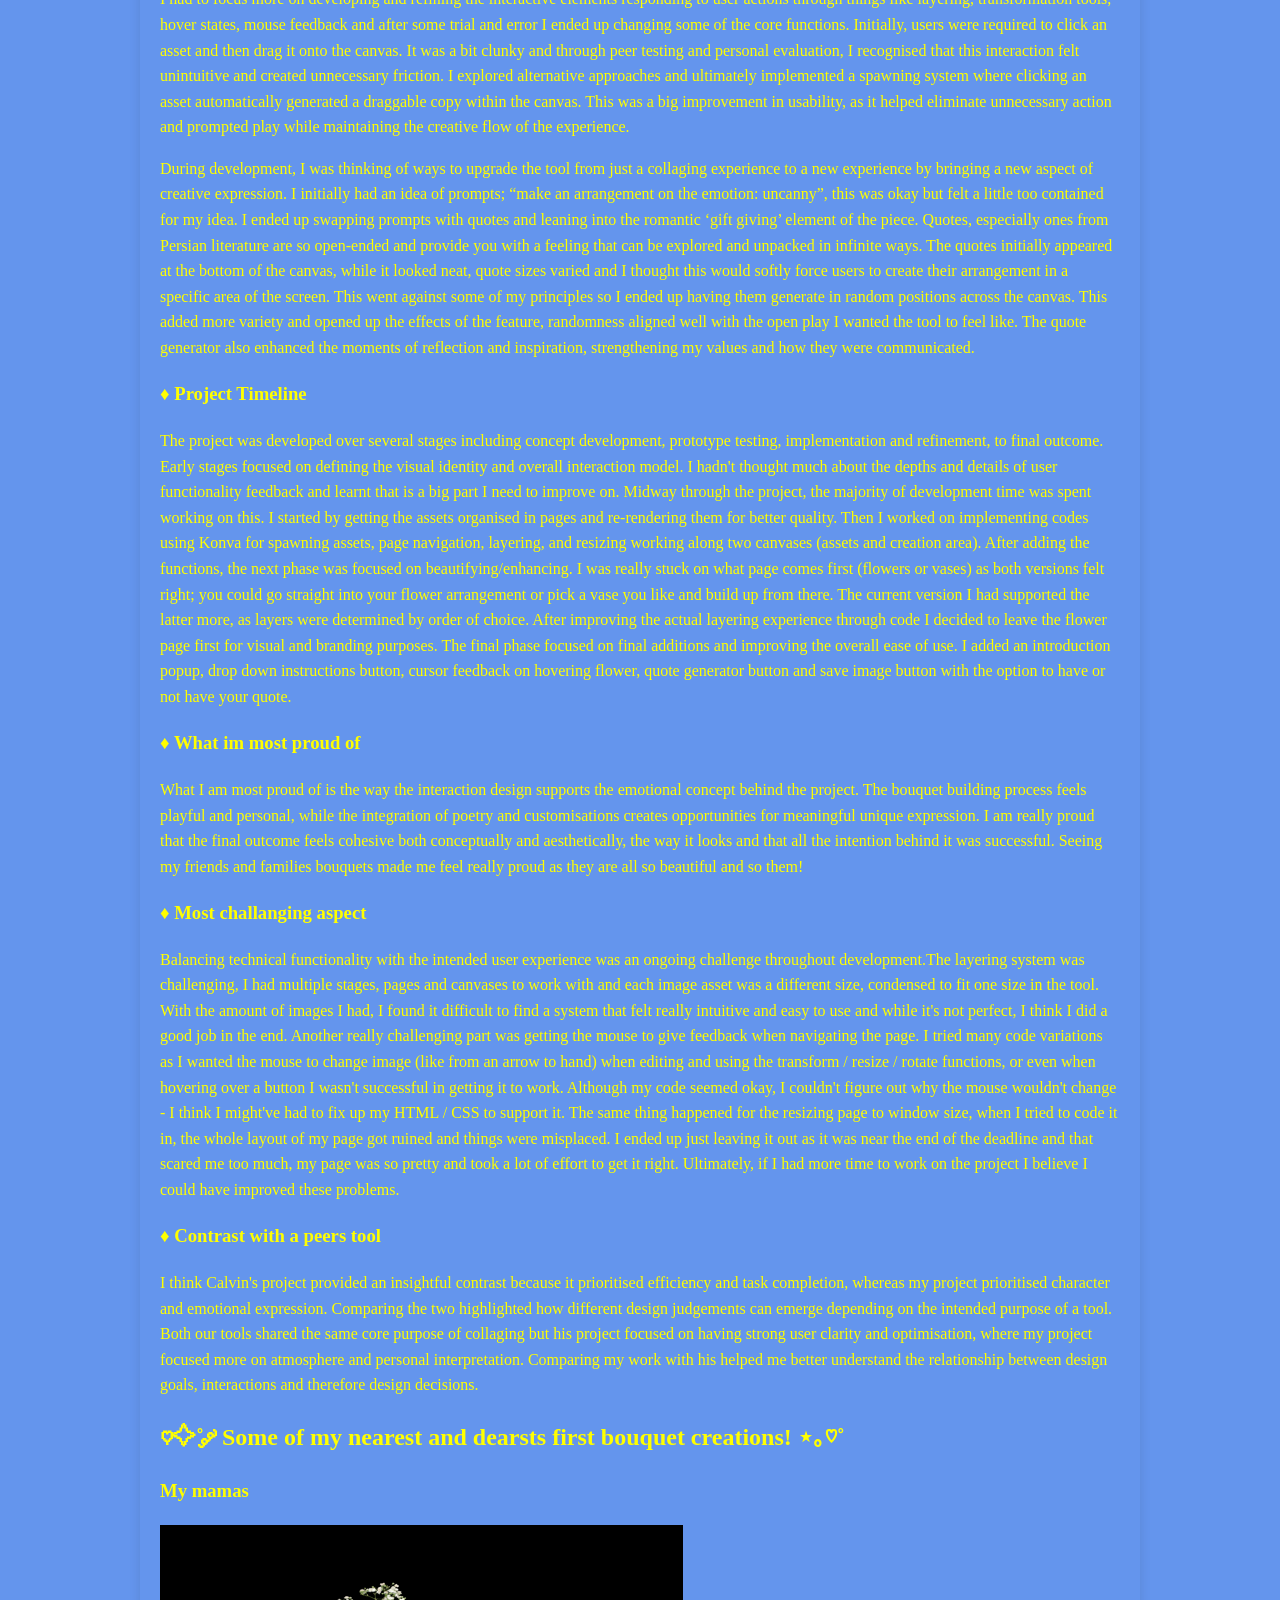
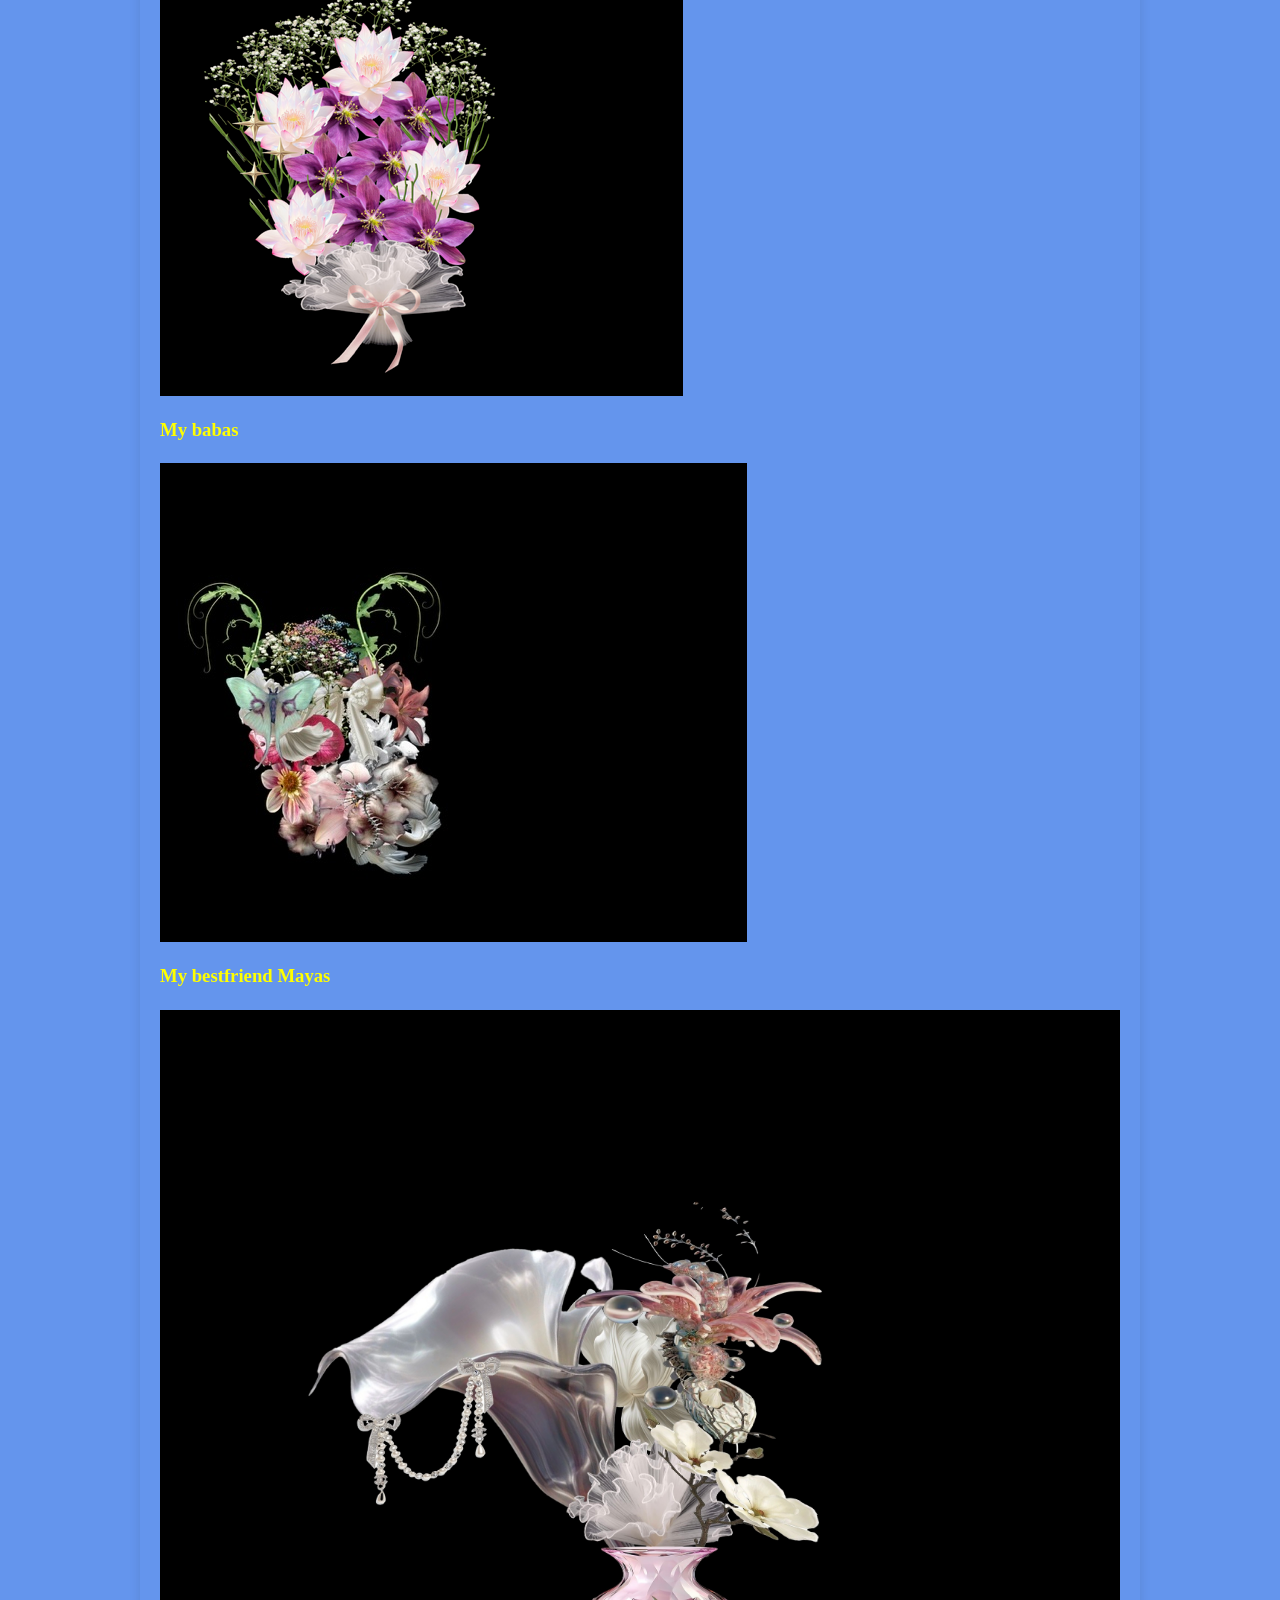
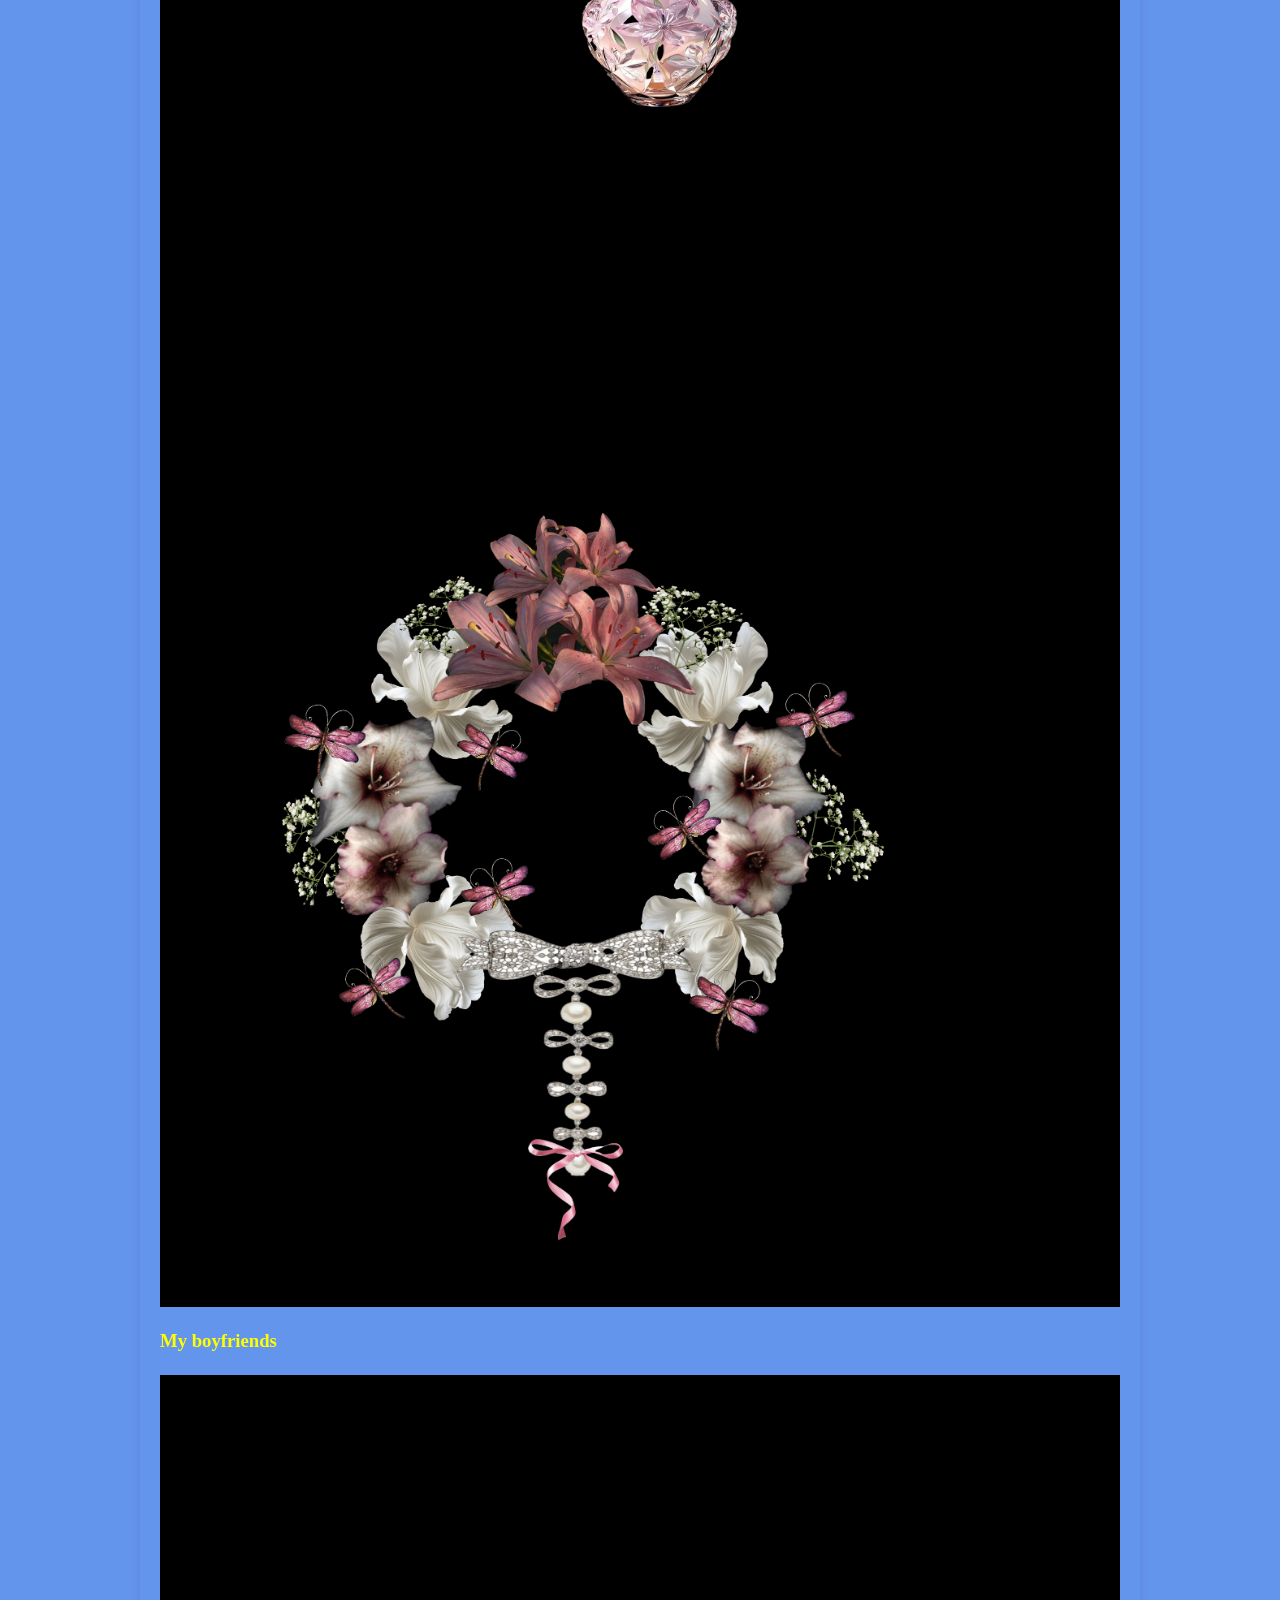
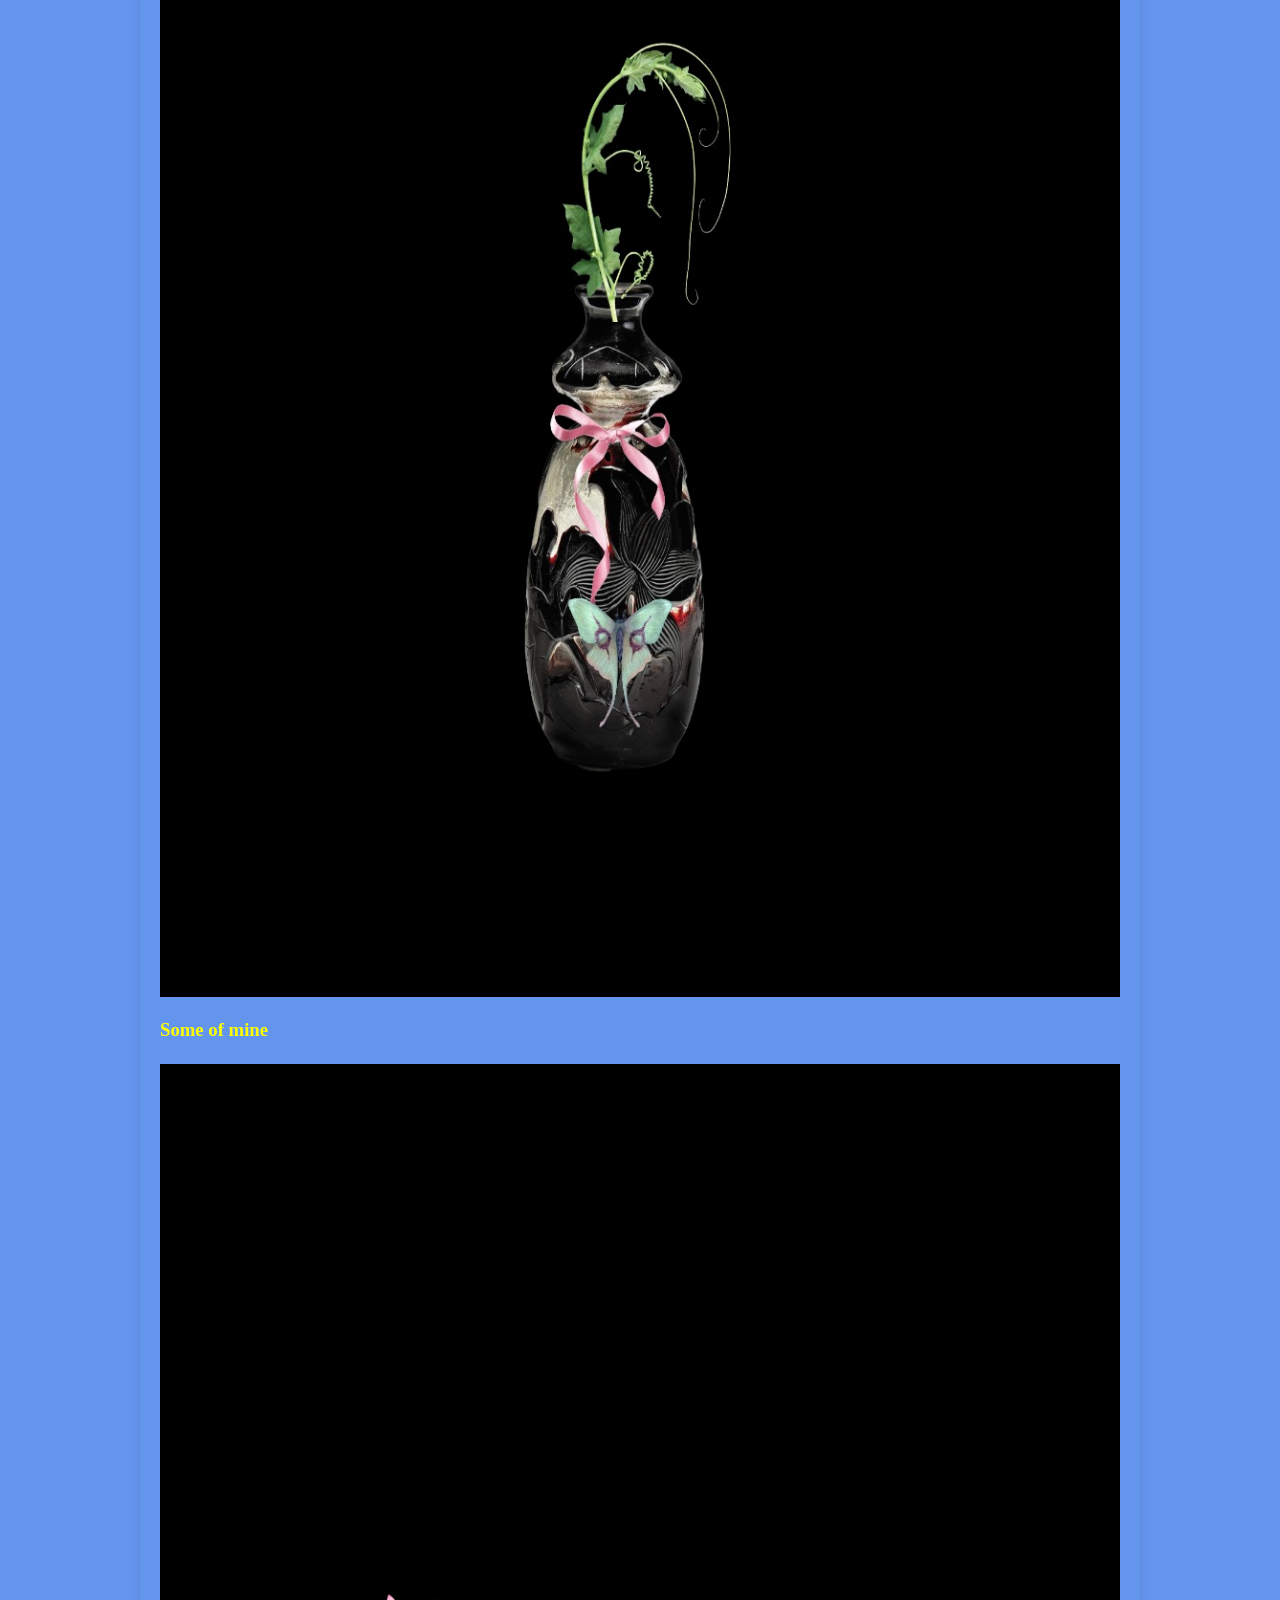
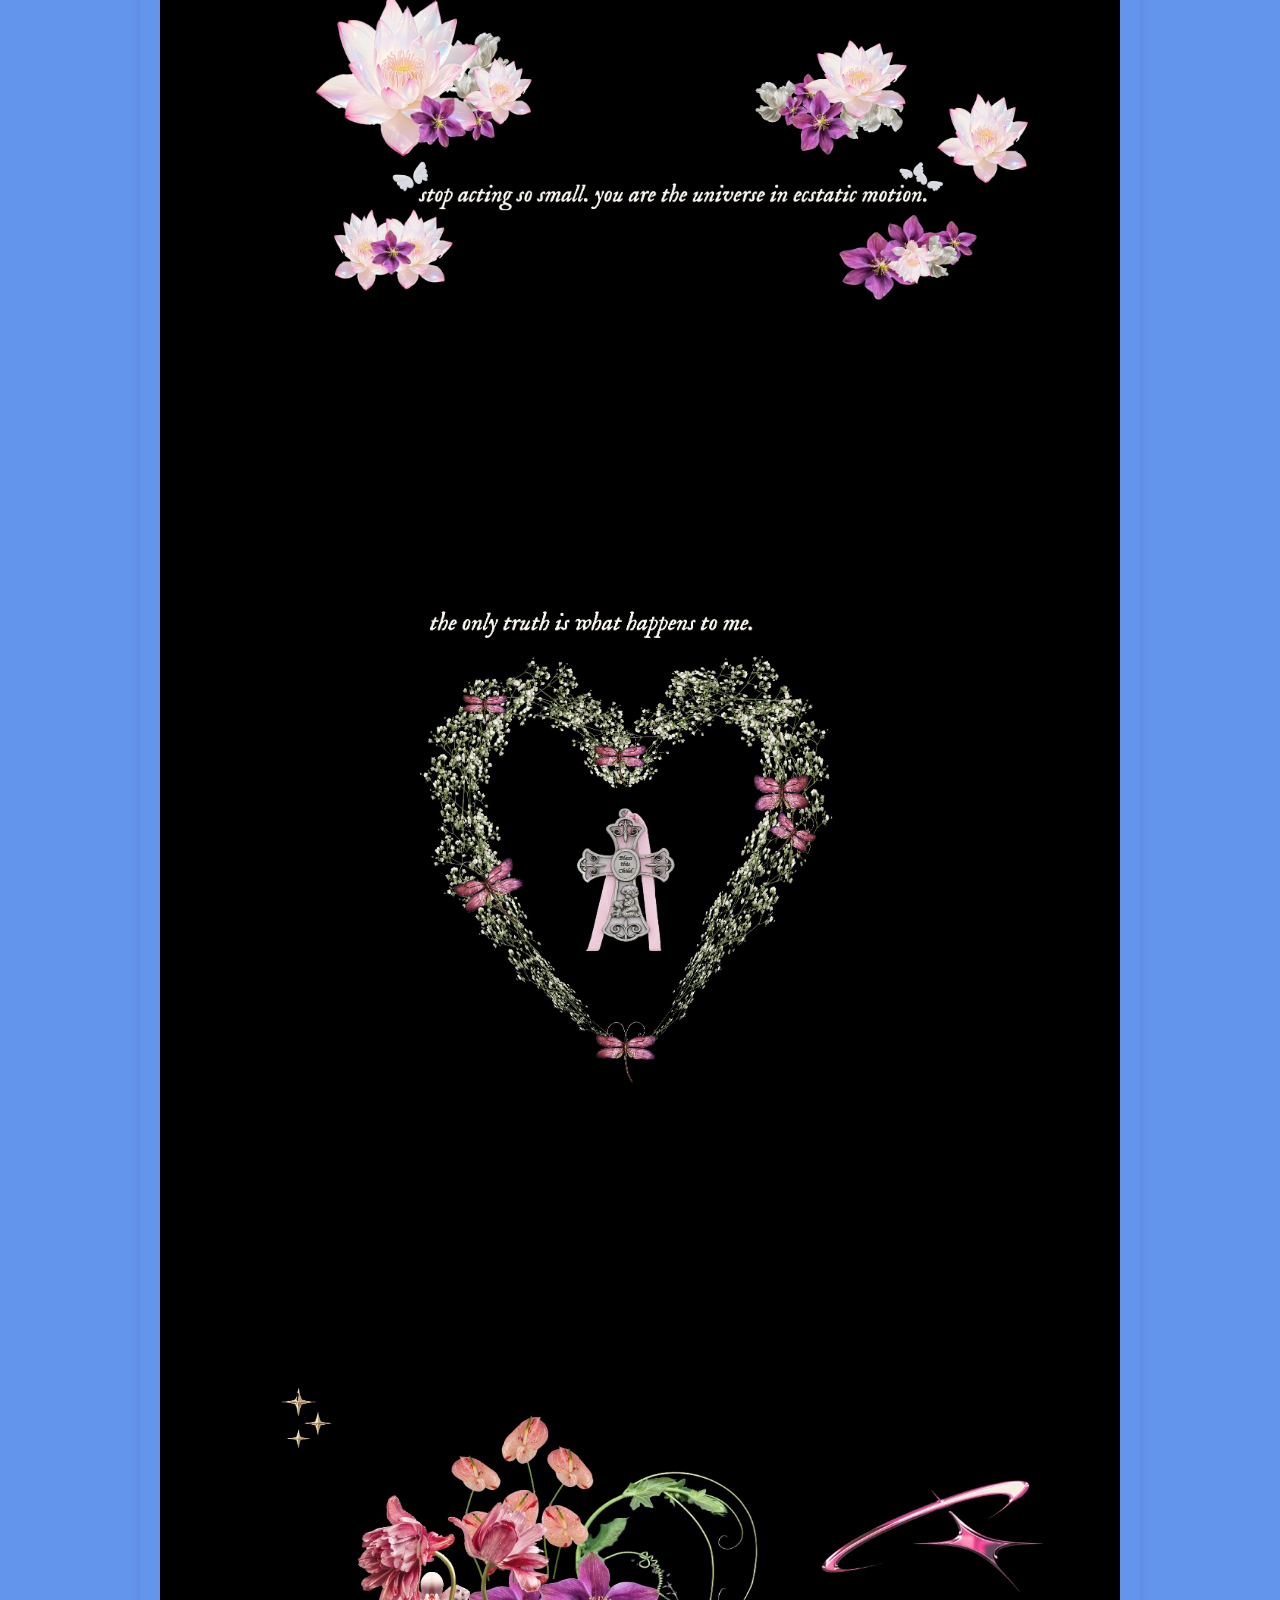
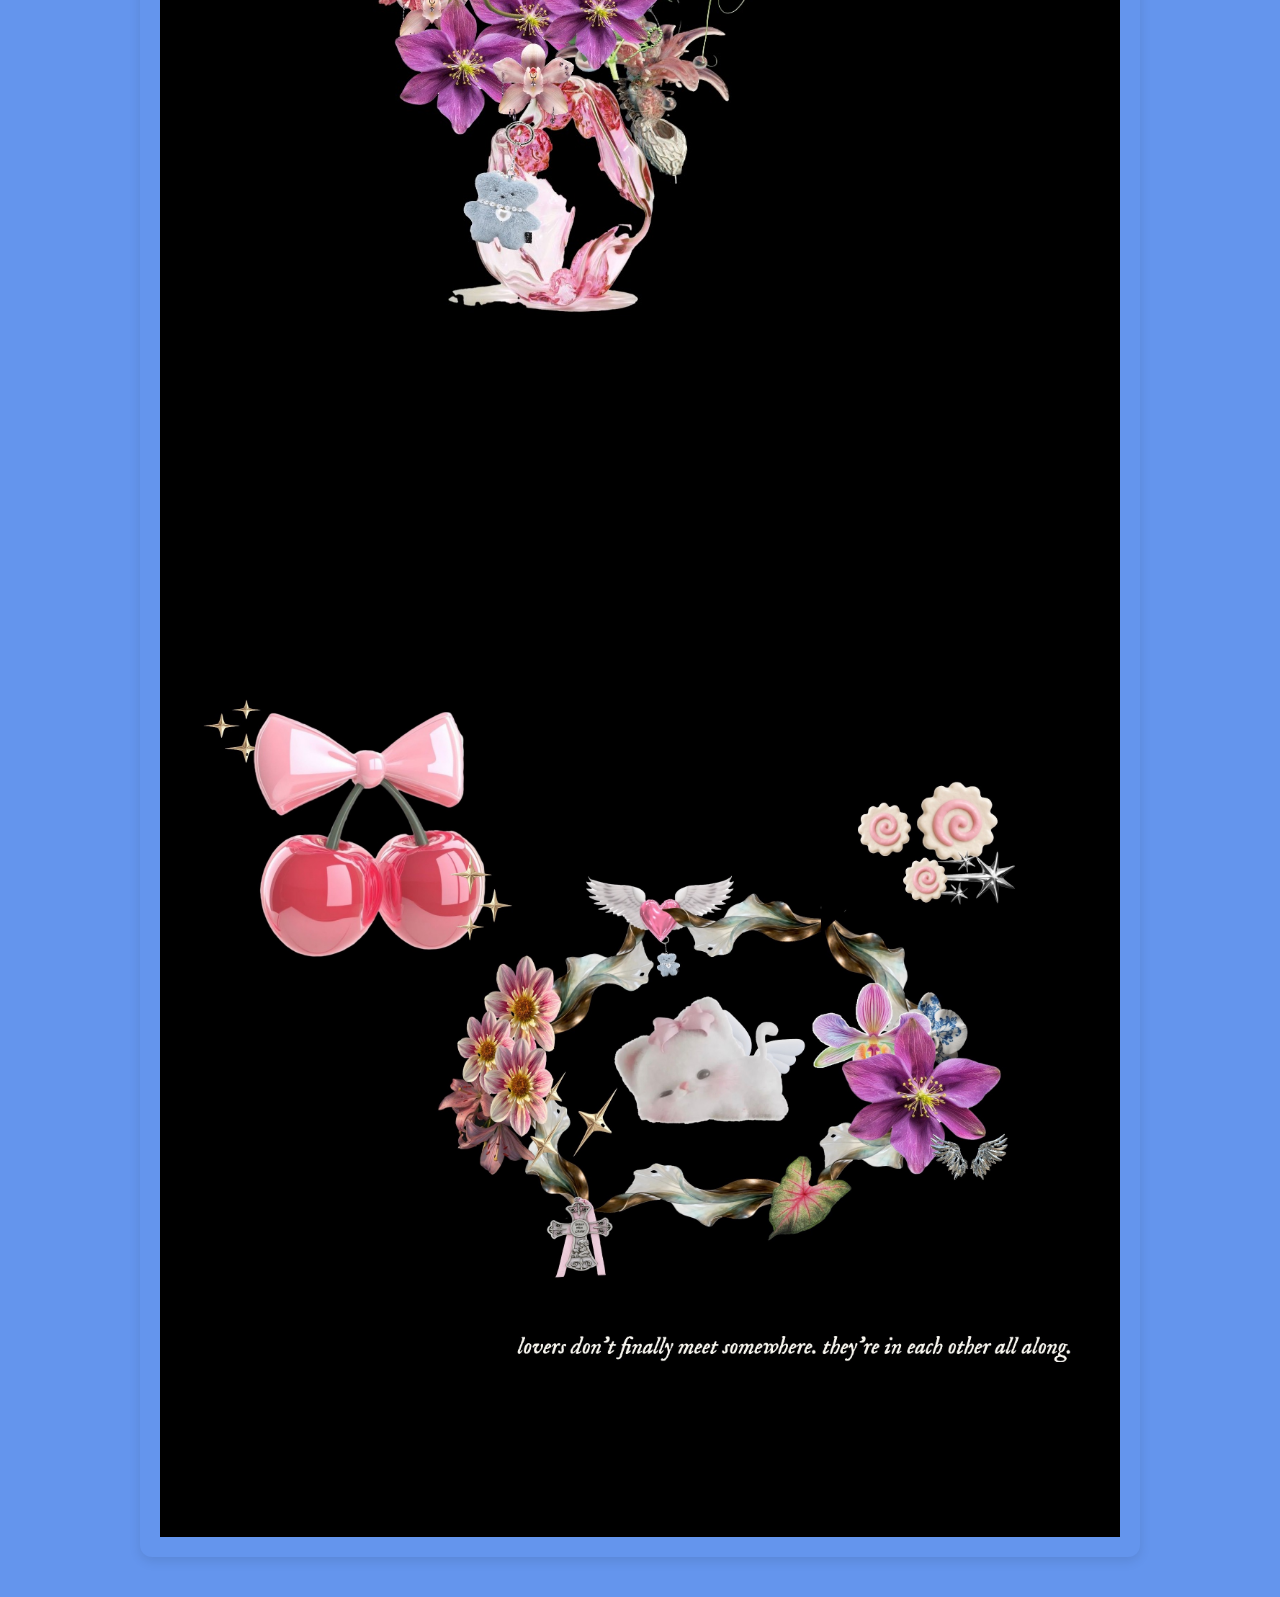
==== commit 899e0517: "added my reflection!" ====
--- a/index.html
+++ b/index.html
@@ -155,11 +155,69 @@
 
 <section>
   <h2>˚ Assignment 3 - Creative Tool Demonstration 𓏲ּ𝄢 </h2>
-  <a href="https://bouquetofyourdreams.netlify.app/"target="_blank">Bouquet of Your Dreams (Link)</a>
+  <a href="https://bouquetofyourdream.netlify.app/"target="_blank">Bouquet of Your Dreams (Link)</a>
 <p> This is my creative tool - Bouquet of Your Dreams </p>
 <p> I created this tool to inspire new forms of love and manifistations guided by poems. </p>
 <h3> AI Acknowledgment</h3>
 <p> ChatGpt was used to help with the positioning of the functions within my tool and assit in the overall layout. </p>
+
+<section>
+  <h2> ༄ Code Reflections 𓏲ּ𝄢 </h2>
+  <p> My initial purpose was to create a creative tool that encouraged users to communicate themselves through little acts of care rather than simply typing a message. I wanted the experience to feel very personal, reflective and expressive while remaining accessible to a wider audience. My final design definitely met the purpose and I think I surprised myself with how successful the visual element of the piece was. The webpage and the flower arrangements created turned out looking so much better than I initially thought. 
+  </p>
+  <p> The values in my tool included</p>
+  <ul>Care</ul>
+  <ul>Creativity & Exploration 
+  </ul>
+  <ul>Personal expression
+  </ul>
+  <ul>Accessibility</ul>
+  <ul>Emotional connection
+  </ul>
+  <ul>Open play
+  </ul>
+  <ul>Low pressure environment </ul>
+<p>I tried to embed these values throughout my whole creative tool from planning phase, to prototype and the final version. To my pleasant surprise many friends and family told me that their experience with the tool was calming, low pressure and felt a personal connection to their bouquet. This was the best feedback to hear as it directly related to the intention I had when designing it. I think the unconventional assets chosen plus the click to spawn asset interaction were really strong points for this as they allowed people to freely compose bouquets without thinking of pre-existing traditions or rules, encouraging them to just click on whatever they were drawn to and try something new.  
+</p>
+<p> Every bouquet made was different from the previous, making it unique and special and  each outcome is shaped by the user's memories, emotions and relationships. This by far was my favourite thing about the whole experience. I think this was successful because I kept design principles like open exploration and personal expression at the forefront, allowing users to create without a predetermined outcome. Another design principle I focused on was feedback. Rather than relying solely on functional feedback, I was interested in exploring emotional feedback through aesthetics and atmosphere. After testing my tool with my peers and talking with Patrick, I learnt the importance of functional feedback and its role in bringing this story to life. </p>
+
+<p>I had to focus more on developing and refining the interactive elements responding to user actions through things like layering, transformation tools, hover states, mouse feedback and after some trial and error I ended up changing some of the core functions. Initially, users were required to click an asset and then drag it onto the canvas. It was a bit clunky and through peer testing and personal evaluation, I recognised that this interaction felt unintuitive and created unnecessary friction. I explored alternative approaches and ultimately implemented a spawning system where clicking an asset automatically generated a draggable copy within the canvas. This was a big improvement in usability, as it helped eliminate unnecessary action and prompted play while maintaining the creative flow of the experience.
+</p>
+<p>During development, I was thinking of ways to upgrade the tool from just a collaging experience to a new experience by bringing a new aspect of creative expression. I initially had an idea of prompts; “make an arrangement on the emotion: uncanny”, this was okay but felt a little too contained for my idea. I ended up swapping prompts with quotes and leaning into the romantic ‘gift giving’ element of the piece. Quotes, especially ones from Persian literature are so open-ended and provide you with a feeling that can be explored and unpacked in infinite ways. The quotes initially appeared at the bottom of the canvas, while it looked neat, quote sizes varied and I thought this would softly force users to create their arrangement in a specific area of the screen. This went against some of my principles so I ended up having them generate in random positions across the canvas. This added more variety and opened up the effects of the feature, randomness aligned well with the open play I wanted the tool to feel like. The quote generator also enhanced the moments of reflection and inspiration, strengthening my values and how they were communicated.
+</p>
+<h3>♦ Project Timeline</h3>
+<p> The project was developed over several stages including concept development, prototype testing, implementation and refinement, to final outcome. Early stages focused on defining the visual identity and overall interaction model. I hadn't thought much about the depths and details of user functionality feedback and learnt that is a big part I need to improve on. Midway through the project, the majority of development time was spent working on this. I started by getting the assets organised in pages and re-rendering them for better quality. Then I worked on implementing codes using Konva for spawning assets, page navigation, layering, and resizing working along two canvases (assets and creation area). After adding the functions, the next phase was focused on beautifying/enhancing. I was really stuck on what page comes first (flowers or vases) as both versions felt right; you could go straight into your flower arrangement or pick a vase you like and build up from there. The current version I had supported the latter more, as layers were determined by order of choice. After improving the actual layering experience through code I decided to leave the flower page first for visual and branding purposes. The final phase focused on final additions and improving the overall ease of use. I added an introduction popup, drop down instructions button, cursor feedback on hovering flower, quote generator button and save image button with the option to have or not have your quote.
+</p>
+<h3>♦ What im most proud of</h3>
+<p>What I am most proud of is the way the interaction design supports the emotional concept behind the project. The bouquet building process feels playful and personal, while the integration of poetry and customisations creates opportunities for meaningful unique expression. I am really proud that the final outcome feels cohesive both conceptually and aesthetically, the way it looks and that all the intention behind it was successful. Seeing my friends and families bouquets made me feel really proud as they are all so beautiful and so them! 
+</p>
+<h3>♦ Most challanging aspect</h3>
+<p>Balancing technical functionality with the intended user experience was an ongoing challenge throughout development.The layering system was challenging, I had multiple stages, pages and canvases to work with and each image asset was a different size, condensed to fit one size in the tool. With the amount of images I had, I found it difficult to find a system that felt really intuitive and easy to use and while it's not perfect, I think I did a good job in the end. Another really challenging part was getting the mouse to give feedback when navigating the page. I tried many code variations as I wanted the mouse to change image (like from an arrow to hand) when editing and using the transform / resize / rotate functions, or even when hovering over a button I wasn't successful in getting it to work. Although my code seemed okay, I couldn't figure out why the mouse wouldn't change - I think I might've had to fix up my HTML / CSS to support it. The same thing happened for the resizing page to window size, when I tried to code it in, the whole layout of my page got ruined and things were misplaced. I ended up just leaving it out as it was near the end of the deadline and that scared me too much, my page was so pretty and took a lot of effort to get it right. Ultimately, if I had more time to work on the project I believe I could have improved these problems. </p>
+
+<h3>♦ Contrast with a peers tool</h3>
+<p>I think Calvin's project provided an insightful contrast because it prioritised efficiency and task completion, whereas my project prioritised character and emotional expression. Comparing the two highlighted how different design judgements can emerge depending on the intended purpose of a tool. Both our tools shared the same core purpose of collaging but his project focused on having strong user clarity and optimisation, where my project focused more on atmosphere and personal interpretation. Comparing my work with his helped me better understand the relationship between design goals, interactions and therefore design decisions.
+</p>
+<h2>♡✧˚ ༘ Some of my nearest and dearsts first bouquet creations! ⋆｡♡˚</h2>
+
+<h3>My mamas</h3>
+<img src="asset/mum.png">
+
+<h3>My babas</h3>
+<img src="asset/dad.png">
+
+<h3>My bestfriend Mayas</h3>
+
+<img src="asset/maya.png">
+<img src="asset/maya1.png">
+
+<h3>My boyfriends</h3>
+<img src="asset/kike.png">
+
+<h3>Some of mine</h3>
+<img src="asset/me1.png">
+<img src="asset/me2.png">
+<img src="asset/me3.png">
+<img src="asset/me4.png">
 
 
 </section>
